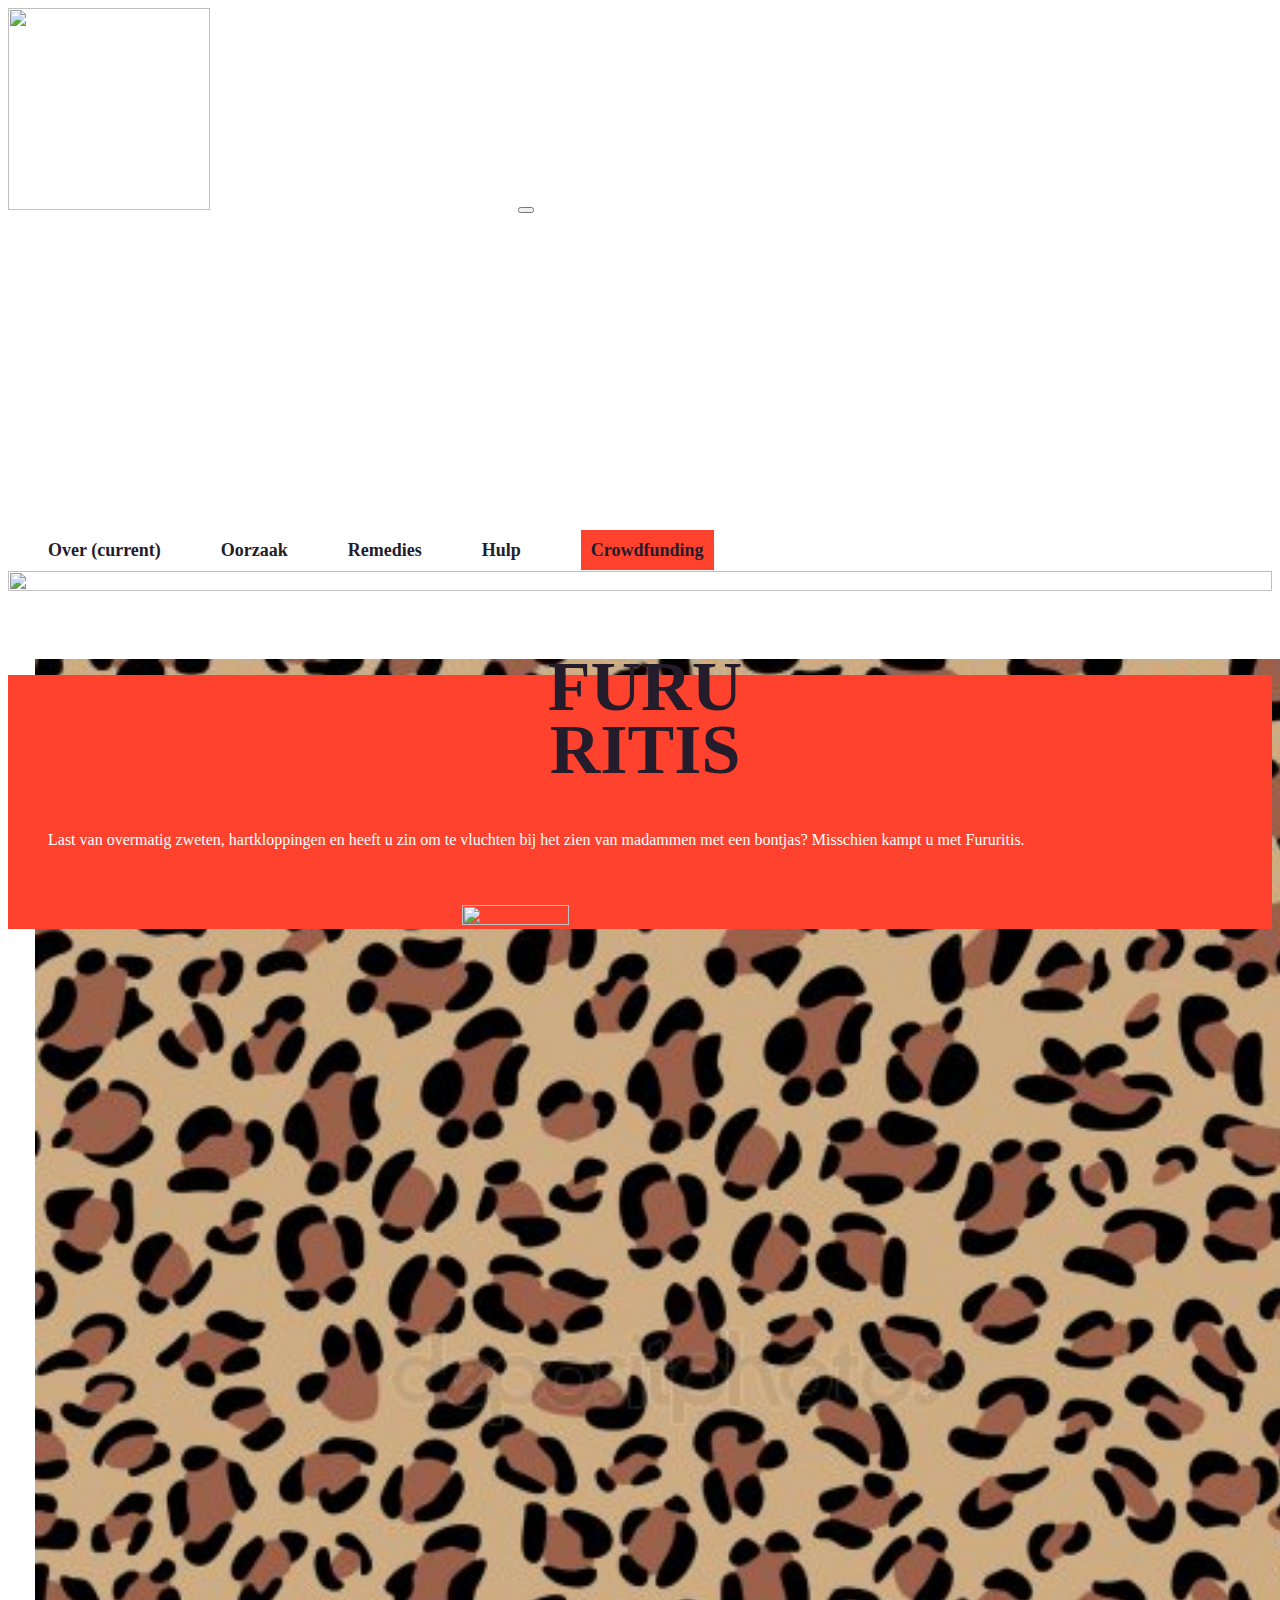
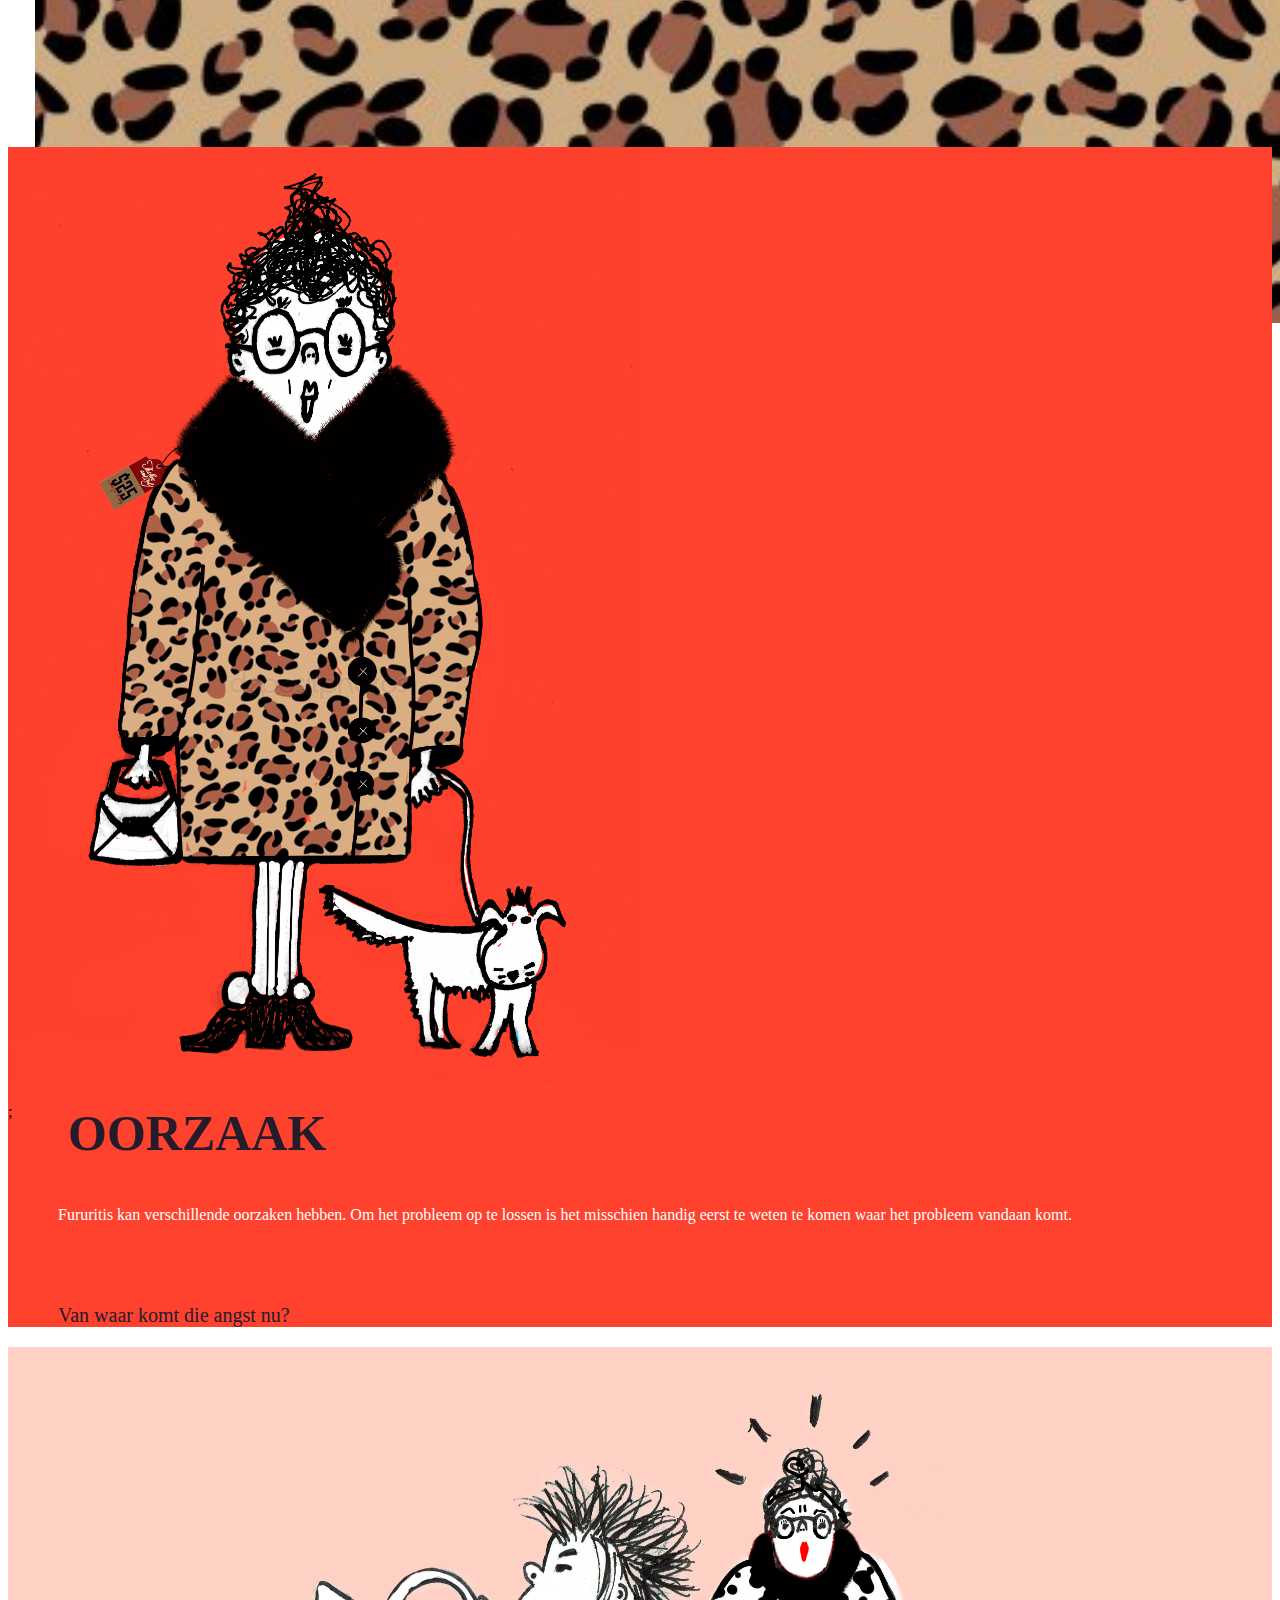
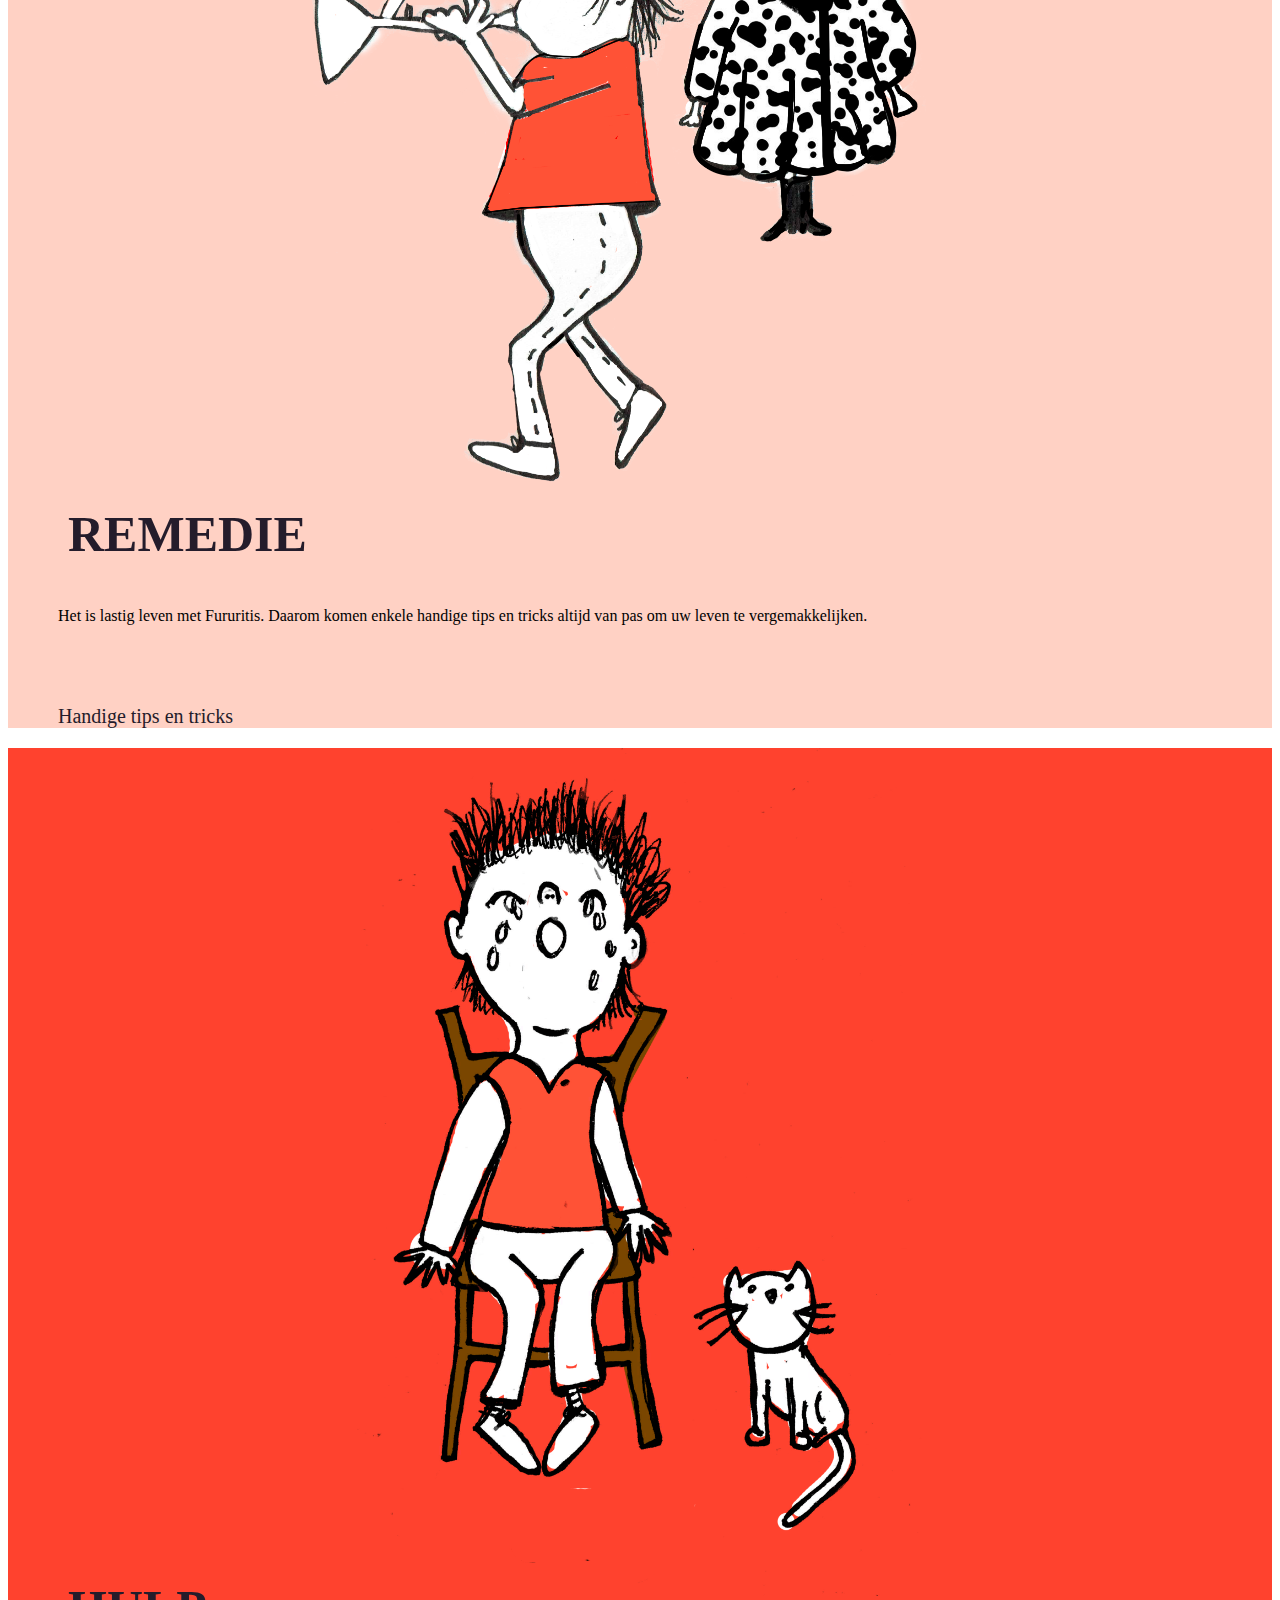
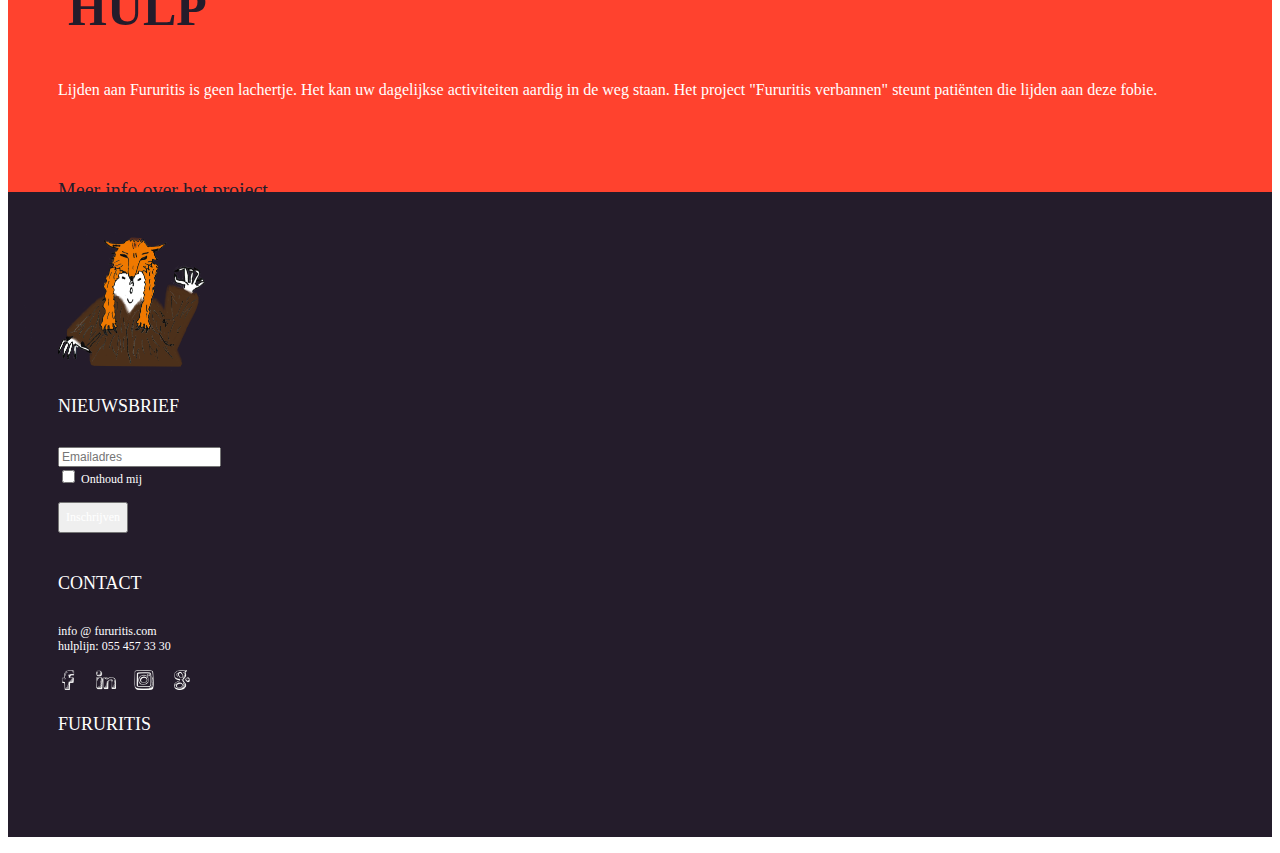
==== index.html @ cdc4b686 "1e upload" ====
<!doctype html>
<html>

<head>
    <meta charset="UTF-8">

    <title>Fururitis</title>
    <link rel="shortcut icon" type="image/png" href="Images/logo.png" width="100" height="100">
    <!-- bootstrap 4 css -->
    <link rel="stylesheet" href="https://stackpath.bootstrapcdn.com/bootstrap/4.1.3/css/bootstrap.min.css" integrity="sha384-MCw98/SFnGE8fJT3GXwEOngsV7Zt27NXFoaoApmYm81iuXoPkFOJwJ8ERdknLPMO" crossorigin="anonymous">
    
    <!-- custom css -->
    <link href="styles/custom.css" rel="stylesheet" type="text/css">
    <!-- fonts -->
</head>

<body>
<!--Navbar-->
<div class="container">
    <div class="row">
        <div class="col-12 col-md-12">
            <nav class="navbar navbar-expand-lg navbar-light">
                <a class="navbar-brand" href="index.html">
                    <img class="image_header"src="Images/logo.png" width="30" height="30" class="d-inline-block align-top" alt=""></a>
                <button class="navbar-toggler" type="button" data-toggle="collapse" data-target="#navbarSupportedContent" aria-controls="navbarSupportedContent" aria-expanded="false" aria-label="Toggle navigation">
                    <span class="navbar-toggler-icon"></span>
                </button>
                
                <div class="collapse navbar-collapse" id="navbarSupportedContent">
                    <ul class="navbar-nav ml-auto">
                    <li class="nav-item active">
                        <a class="nav-link" href="over.html">Over <span class="sr-only">(current)</span></a>
                    </li>
                    <li class="nav-item">
                        <a class="nav-link" href="oorzaak.html">Oorzaak</a>
                    </li>
                    <li class="nav-item">
                        <a class="nav-link" href="remedies.html">Remedies</a>
                    </li>
                    <li class="nav-item">
                    <a class="nav-link" href="hulp.html">Hulp</a>
                    </li>
                    <li class="nav-item2">
                    <a class="nav-link2" href="crowdfunding.html">Crowdfunding</a>
                    </li>
                    </ul>
                </div>
            </nav>
        </div>
    </div>
    </div>


  <!--header-->
<div class="container">
    <div class="row">
        <div class="col-12 col-md-6">
            <img class="img_header" src="Images/Bontjassen.png">
        </div>
        <div class="col-12 col-md-6">
            <div class="text_header">
                <h1>FURU<br>RITIS</h1>
                <p class="p1">Last van overmatig zweten, hartkloppingen en heeft u zin om te vluchten bij het zien van madammen met een bontjas?
                    Misschien kampt u met Fururitis.</p>
                <btn><a class="leesmeer_btn" href="over.html"><img src="Images/leesmeer_button.png"></a></btn>
            </div>
            <img class="bg_header"src="Images/bg.jpg">
        </div>
    </div>

     
    <!--tekstblokken-->
    <div class="row row1">
        <div class="col-12 col-md-6 order-md-2 schuif250">
            <img class="img_block1" src="Images/Vrouwtje.png">;
        </div>
         <div class="col-12 col-md-6 order-md-1">
            <div class="text_block">
                <h2>OORZAAK</h2>
                <p class="p1">Fururitis kan verschillende oorzaken hebben. Om het probleem op te lossen is het misschien handig eerst te weten te komen waar het probleem vandaan komt.</p>
                <a class="link1" href="oorzaak.html">Van waar komt die angst nu?</a>
            </div>      
        </div>
    </div>
    <div class="row row2">
         <div class="col-12 col-md-6 order-md-1">
             <img class="img_block2" src="Images/Trompet.png">
        </div>
        <div class="col-12 col-md-6 order-md-2">
            <div class="text_block">
                <h2>REMEDIE</h2>
                <p class="p2">Het is lastig leven met Fururitis. Daarom komen enkele handige tips en tricks altijd van pas om uw leven te vergemakkelijken.</p>
                <a class="link2" href="remedies.html">Handige tips en tricks</a>
            </div>            
        </div>
    </div>
    <div class="row row3">
        <div class="col-12 col-md-6 order-md-2">
            <img class="img_block3" src="Images/Huilen.png">
        </div>
        <div class="col-12 col-md-6 order-md-1">
            <div class="text_block">
                <h2>HULP</h2>
                <p class="p1">Lijden aan Fururitis is geen lachertje. Het kan uw dagelijkse activiteiten aardig in de weg staan. Het project "Fururitis verbannen" steunt patiënten die lijden aan deze fobie.</p>
                <a class="link1" href="hulp.html">Meer info over het project</a>
            </div>         
        </div>
    </div>
</div>

<!--footer-->
<div class="container container_footer">
    <div class="row row4">
        <div class="col-12 col-md-3 order-md-3">
            <div class="span1"><img src="Images/Scary.png" width="200" height="180"></div>
        </div>
        <div class="col-12 col-md-3 order-md-4">
            <div class="footer_newsletter">
                <h5>NIEUWSBRIEF</h5>
                <form class="form-inline">
                    <div class="input-group mb-2 mr-sm-2 mb-sm-0">
                        <input type="text" class="form-control" id="inlineFormInputGroup" placeholder="Emailadres">
                    </div>
                    <div class="form-check mb-2 mr-sm-2 mb-sm-0">
                        <label class="form-check-label">
                        <input class="form-check-input" type="checkbox"> Onthoud mij
                        </label>
                    </div>
                    <button type="submit" class="btn btn-primary">Inschrijven</button>
                </form> 
            </div>   
        </div>
        <div class="col-12 col-md-3 order-md-2">
            <div class="footer_contact">
                <h5>CONTACT</h5>
                <p>info @ fururitis.com<br>
                hulplijn: 055 457 33 30</p>

                <div class="socialmedia">
                <ul>
                    <li><a class="socialmedia_icons" href=""><img class="socialmedia_img" src="Images/fb.png"></a></li>
                    <li><a class="socialmedia_icons" href=""><img class="socialmedia_img" src="Images/linked-in.png"></a></li>
                    <li><a class="socialmedia_icons" href=""><img class="socialmedia_img" src="Images/instagram.png"></a></li>
                    <li><a class="socialmedia_icons" href=""><img class="socialmedia_img" src="Images/google+.png"></a></li>
                </ul>
                </div>
            </div>
        </div>
        <div class="col-12 col-md-3 order-md-1">
            <div class="footer_text">
                <h6>FURURITIS</h6>
                <ul>
                    <li><a class="footerlink" href="over.html">Over Fururitis</a></li>
                    <li><a class="footerlink" href="oorzaak.html">Oorzaak</a></li>
                    <li><a class="footerlink" href="remedies.html">Remedie</a></li>
                    <li><a class="footerlink" href="hulp.html">Hulp</a></li>
                </ul>
            </div>
        </div>
    </div>
</div>

<!-- Optional JavaScript -->
    <!-- jQuery first, then Popper.js, then Bootstrap JS -->
    <script src="https://code.jquery.com/jquery-3.3.1.slim.min.js" integrity="sha384-q8i/X+965DzO0rT7abK41JStQIAqVgRVzpbzo5smXKp4YfRvH+8abtTE1Pi6jizo" crossorigin="anonymous"></script>
    <script src="https://cdnjs.cloudflare.com/ajax/libs/popper.js/1.14.3/umd/popper.min.js" integrity="sha384-ZMP7rVo3mIykV+2+9J3UJ46jBk0WLaUAdn689aCwoqbBJiSnjAK/l8WvCWPIPm49" crossorigin="anonymous"></script>
    <script src="https://stackpath.bootstrapcdn.com/bootstrap/4.1.3/js/bootstrap.min.js" integrity="sha384-ChfqqxuZUCnJSK3+MXmPNIyE6ZbWh2IMqE241rYiqJxyMiZ6OW/JmZQ5stwEULTy" crossorigin="anonymous"></script>
  </body>
</html>
</body>
---- styles/custom.css ----
@font-face {
    font-family: 'JMH Typewriter';
    src: url('JMHTypewriter-Black.woff2') format('woff2'),
        url('JMHTypewriter-Black.woff') format('woff');
    font-weight: 900;
    font-style: normal;
}
@font-face {
    font-family: 'JMH Typewriter';
    src: url('JMHTypewriter-Regular.woff2') format('woff2'),
        url('JMHTypewriter-Regular.woff') format('woff');
    font-weight: normal;
    font-style: normal;
}

@font-face {
    font-family: 'Homemade Apple';
    src: url('HomemadeApple-Regular.woff2') format('woff2'),
        url('HomemadeApple-Regular.woff') format('woff');
    font-weight: normal;
    font-style: normal;
}


/*general*/
h1,h2,h3,h4{
    color:#241C2B;
    margin-left: 10px;
}

h1{
    font-family:"Jmh Typewriter";
    font-weight:900;
    font-size: 70px;
    line-height: 90%;
}

h2{
    font-family:"Jmh Typewriter";
    font-weight:900;
    font-size: 50px;
    line-height: 90%;
    margin-top: 20px;
    margin-bottom:40px;
}

h3{
    font-family:"Homemade Apple";
    font-size:17px;
    font-weight:900;
    margin-left:40px;
}

h5{
    font-family:"Jmh Typewriter";
    font-weight:500;
    font-size: 18px; 
    margin-top: 20px;
    color:white; 
    margin-left: 10px;
}

h6{
    font-family:"Jmh Typewriter";
    font-weight:500;
    font-size: 18px; 
    margin-top: 20px;
    color:white;
    margin-left: 10px;
}

.p1{
    font-family:"Jmh Typewriter";
    font-weight:normal;
    font-size: 16px;
    margin-right: 10px;
}

.p2{
    font-family:"Jmh Typewriter";
    font-weight:normal;
    font-size: 16px;
    margin-right: 10px;
}

.p3{
    font-family:"Jmh Typewriter";
    font-weight:normal;
    font-size: 16px;
    margin-right: 10px;
    color:#241C2B;
}

.p4{
    font-family:"Jmh Typewriter";
    font-weight:normal;
    font-size: 14px;
    margin-right: 10px;
    color:white;
}

.p5{
    font-family:"Jmh Typewriter";
    font-weight:normal;
    font-size: 14px;
    margin-right: 10px;
    color:#241C2B;
}

.quote{
    font-family:"Homemade Apple";
    font-size: 15px;
    color:white;
    margin-left:40px;
    padding-bottom:20px;
    margin-right:20px;
}

.quote2{
    font-family:"JMH Typewriter";
    font-size: 14px;
    color:#241C2B;
    font-weight: 700;
    padding-bottom:20px;
    margin-right:20px;
}

p6{
    font-family:"Homemade Apple";
    font-size:11px;
    margin-right: 20px;
    z-index:5;
    color:white;
}
.p1{
    color:white;
    margin-top: 50px;
}

.p2{
    margin-top:50px;
}

/* Nav*/
.nav-link{
    padding-right: 2em !important;
  }

.nav-link{
    font-family:"Jmh Typewriter";
    font-size:18px;
    font-weight:600;
    color:#241C2B;
    text-decoration:none;
    margin-right: 20px;
}

.nav-link2{
    font-family:"Jmh Typewriter";
    font-size:18px;
    font-weight:600;
    background: #FF422E;
    padding:10px;
    margin-top: 0px;
    text-decoration:none;
    color:#241C2B;
}  

.nav-item2{
    margin-top: 10px; 
}

.navbar-brand img{
    width:40%;
    height:40%;
}

/*Header*/
.schuif250{
margin-top:-200px;
}

.img_header{
    height:100%;
    width:100%;
    margin-bottom:10px;
    margin-top: -10px;
}

.img_header_hulp{
    margin-bottom:10px;
    margin-top: -10px;
    height: 90%;
    width:90%;
    position:relative;
}
.text_header{
    background-color:#FF422E;
    padding: 40px;
    margin-top: 70px;
}

.text_header > h1{
    margin-top: -60px;
    margin-bottom:10px;
    text-align:center;
}

.text_header > p1{
text-align:center;
margin-top: 15px;
margin-bottom:10px;
}

.text_header > p2{
    text-align:center;
    margin-top: 15px;
    margin-bottom: 15px;
    color:#241C2B;
    }

.text_block{
    margin-left:50px;
}

.bg_header{
 position:relative;
 width:100%;
 height:42%;   
 z-index:-1;
 margin-top:-270px;
 margin-left: 27px;  
}

.bg_header2{
    position:relative;  
   margin-top:-200px;
   margin-left:-30px;
   }

.bg_header3{
    position:relative;  
   margin-top:-370px;
   margin-left:30px;
   z-index:-1;
   width:97%;
   height:70%;
   }

   .bg_kenmerken{
    position:relative;  
   margin-top:-400px;
   margin-left:20px;
   padding-top:200px;
   width:80%;
   height:80%;
   z-index:1;
   }

.leesmeer_btn img{
    width: 30%;
    height:30%;
    position:relative;
    top:20px;
    display:block;
    margin: 0 auto;
   margin-bottom: -20px;
   padding-top:20px;
}

.leesmeer_btn:hover{
    image:url("Images/leesmeer_button2.png");
}

/*rows*/
.row1{
    background-color:#FF422E;
    margin-top: 20px;
    z-index:0;
}

.row2{
    background-color:#FFD1C4;
    margin-top: 20px;
}

.row_close{
    background-color:#FFD1C4;
    margin-top: 20px;
}

.row3{
    background-color:#FF422E;
    margin-top: 20px;
}

.row4{
    background-color:#241C2B;
    margin-top: 20px;
}

.row5{
   
    margin-top: 20px;
}

.img_block1{
    width:50%;
    margin-bottom: 20px;
    display:block;
    position:relative;
    
}
.img_block1 img{
   position:absolute;    
}

.img_block_aangepast{
    width:100%;
    display:block;
    margin-top: -100px;
    position:relative;
    margin-bottom:20px;
}

.img_block2{
    width:65%;
    display:block;
    margin:0 auto;
    position:relative;
    margin-bottom:10px;
}

.img_block2 img{
    position:absolute;

}

.img_block3{
    width:45%;
    display:block;
    margin:0 auto;
    position:relative;
}

.img_block4{
    position:relative; 
    display:block;
    margin:0 auto;
}


.img_block3 img{
    position:absolute; 
}

.text_block >h2 {
    margin-top: -10px; 
    margin-bottom:20px;
}

.text_block >h3 {
    margin-top: -10px; 
}

.text_block >h4 {
    margin-top: -10px; 
}

.text_block_lang{
    margin-left:50px;
    padding-bottom:80px;
}

.text_block_getuigenis{
    z-index:1;
    margin-top:10px;
    padding-bottom:20px;
    margin-left:50px;
}

.text_block_getuigenis> h3{
    margin-left:42px;
    margin-bottom:15px;
}

.text_block_lang >p8{
margin-top: 200px;
margin-left:10px;
}

.text_block_lang >h2 {
    margin-top: -10px; 
    margin-bottom:20px;
}

text_block_lang > p1{
    padding-bottom:80px;
}
.color-block{
    background-color:#FF422E;
    height:100%;
}

.link1{
font-family:"Homemade Apple";
font-weight:normal;
font-size: 20px;
color:#E4C8FC;
margin-top: 80px;
display:block;
margin-bottom: 15px;
}

.link2{
    font-family:"Homemade Apple";
    font-weight:normal;
    font-size: 20px;
    color:#241C2B;
    margin-top: 80px;
    display:block;
    margin-bottom: 15px;
    }

ul li > a{
    text-decoration:none;
}

a:link{
    text-decoration:none;
    color:#241C2B;
}

a:hover{
    color:white;
}

.col-cards{
margin-bottom:20px;
}
.card{
background-color:#FFD1C4;
border: 0px;
display: inline-block;
margin-top: 20px;
margin-right: 5px;
margin-left: 30px;
}

.card >img{
    position:relative;
    width: 20%;
    height: 20%;
    margin-top: 5px;
}
.icons{
    padding-bottom:20px;
}
.card > p{
font-family: "Homemade Apple";
font-size:16px;
font-weight: 800;
color:#FF422E;
}

.icon_card{
    position:inline-block;
}

.icon_card > img{
    position:block;
    margin-top:-10px;
}
.arrow{
    position:relative;
    float:right;
    margin-left: -700px;
}

/*oorzaak*/
.title_centered{
   text-align:center;
   font-family:"JMH Typewriter";
   font-weight:900;
   font-size:50px;
}

.card_text{
    background-color:#FF422E;
}

.card_txt_container{
    padding-top: 10px;
    margin-top:20px;
}

.card_txt_container >h2{
    padding-top: 10px;
    margin-top:-80px;
    text-align:center;
    font-size:40px;
}
.text_cards{
margin-left: 15px;
margin-right: 15px;
padding-bottom: 30px;
font-family:"JMH Typewriter";
color: white;
}

/*Remedies*/
.card_txt_container2{
    padding-top: 10px;
    margin-top:20px;
    padding-bottom: 10px;
}

.card_txt_container2 >h2{
    padding-top: 10px;
    margin-top:-30px;
    text-align:center;
    font-size:40px;
}

.music_card{
    margin-left: 50px;
    margin-right: 50px;
    margin-bottom:-20px;
    padding-bottom: 70px;
}

.music_card > h3{
    color:#241C2B;
    font-family:"Homemade Apple";
    font-size: 18px;
    font-weight:600;
   margin-left: 100px;
   margin-bottom: 15px;
}

.nr_card{
margin-left:40px;
}

.music_img{
    margin-top:-100px;
    margin-left: 100px;
}

.music-link{
    margin-left: 20px;
    font-family:"Homemade Apple";
    font-size: 14px;
    text-decoration:none;
    color:#241C2B;
}

.music-link:hover{
    color:white;
}

/*Hulp*/
.text_cards{
margin-left: 30px;
text-align:center;
}
.member_text{
    z-index:2;
    background-image:url(Images/kader_bg.png);
}

.card_member{
    z-index:1;
}

.form-check-label{
margin-top:15px;
}

.member_text >h2{
    padding-top: 10px;
    margin-top:-20px;
    text-align:center;
    font-size:60px;
    margin-left:20px;
    font-family:"Homemade Apple";
    z-index:2;
}
.card_txt_container_member{
    padding-top: 10px;
    margin-top:-10px;
    background-color:#FF422E;
    z-index:0;
}

.frame-member {
    width:100%;
    height:100%;
    margin-left: -20px;
    margin-top: 150px;
    z-index:-2;
    padding:0px;
}

.arrowright{
    float:right;
   margin-right:-20px;
   margin-top:-30px;
}

@keyframes pulse {
    from {
      -webkit-transform: scale3d(1, 1, 1);
      transform: scale3d(1, 1, 1);
    }
  
    50% {
      -webkit-transform: scale3d(1.05, 1.05, 1.05);
      transform: scale3d(1.05, 1.05, 1.05);
    }
  
    to {
      -webkit-transform: scale3d(1, 1, 1);
      transform: scale3d(1, 1, 1);
    }
  }
  
  .pulse {
    -webkit-animation-name: pulse;
    animation-name: pulse;
  }


form{
    z-index:2;
    position:relative;
    margin-left: 20px;
    margin-right:30px;
    padding-bottom:20px;
}

.btn-primary{
    display:inline-block;
    margin-top:-2px;
    font-family:"JMH Typewriter";
    color:white;
    margin-left:10px;
}

label{
    font-family:"JMH Typewriter";
    color:white;
    margin-left:10px;
}

.number{
    width:10%;
    display:inline-block;
    margin-top:-32px;
    display:inline-block;
    margin-left: 20px;
    margin-bottom:20px;
}

/*crowdfunding*/
.funding >h2{
    font-size:30px;
    margin-left: 0px;
}

.funding1{
background-color:#FFD1C4;
padding: 20px;
}

.funding2{
    background-color:#FF422E;  
    margin-top:15px;
    padding: 20px;
}

.funding3{
    background-color:#FFD1C4;  
}

.funding4{
    background-color:#FF422E;  
}

.funding_text >h2{
    font-size:50px;
   
}

.funding_text >p{
    font-size:16px;
    padding: 5px;
    margin-top:-10px;
    font-family:"JMH Typewriter";
    font-weight:700;
}

.funding_question{
    font-family:"JMH Typewriter";
    font-size:28px;
    font-weight:700;
    color:white;
    background-color:#FF422E; 
}

.funding_question2{
    font-family:"JMH Typewriter";
    font-size:28px;
    font-weight:700;
    color:white;
    background-color:#FF422E; 
    margin-top:20px;
}

.img_funding{
    margin-top: -20px;
    margin-bottom:10px;
    margin:auto;
}

.progress{
    margin: 8px;
}

.progress-bar{
    background-color:#241C2B;
}

.funding1>h3{
   margin-left: 5px;
   margin-bottom:15px;
   font-size:20px;
}

.funding2>h3{
    margin-left: 5px;
    margin-bottom:15px;
    font-size:20px;
    color:white;
 }

.underscript{
    font-family:"JMH Typewriter";
    font-size:12px;
    font-weight:600;
    color:#241C2B
}

.funding-button{
    float:right;
    padding: 10px;
    background-color:#241C2B;
    color:white;
    font-family:"JMH Typewriter";
    font-size:14px;
    border-radius:5%;
    margin-right:5px;
    display:inline-block;
}

.funding-button-link{
text-decoration:none;
color:white;
}

.funding-button-link:hover{
    color: #FF422E;
}










/*Footer*/
container_footer{
    position: absolute;
    right: 0;
    bottom: 0;
    left: 0;  
}

.span1{
    margin:0 auto;
    margin-top: -30px;
}

.footer_newsletter{
    margin-left: 20px; 
}

.footer_newsletter >h5{
    margin-left: 30px; 
}
.footer_contact{
    margin-left: 40px; 
}

.footer_contact >p{
color:white;
font-family:"Helvetica, sans-serif";
font-size:12px;
margin-left: 10px;
}

.footer_text{
    margin-left: 40px;
    text-decoration:none;
    color:white;
}

.footer_text > ul li{
    text-decoration:none;
    list-style-type: none;
    color:white;
    font-family:"Helvetica, sans-serif";
    font-size: 12px;
    display:block;
    margin-left:-30px;
}
.footerlink{
    color:white;
}

.footerlink:hover{
    color:#FF422E;
}
ul li{
    display:inline-block;
}
.socialmedia_img {
width:60%;
height:40%;
list-style-type: none;
position:relative;
margin-left: -30px;

}

.socialmedia_img img{
    list-style-type: none;
    width:30%;
    height:20%;
}

/*form*/
.form-control{
font-size:12px;
margin-left:10px;
}

.form-check-label{
margin-top: 10px;
font-size:12px;
color:white;
margin-left:10px;
}

.btn-primary{
    margin-top: 15px;
    padding: 6px;
    font-size: 12px;
    margin-left:10px;
}



/* MEDIA QUERIES
*********************************************/


/* Extra small devices (portrait phones, less than 576px)
/ No media query since this is the default in Bootstrap*/


/* Small devices (landscape phones, 576px and up)*/

@media (min-width: 576px) {}


/* Medium devices (tablets, 768px and up)*/

@media (min-width: 768px) {}


/* Large devices (desktops, 992px and up)*/

@media (min-width: 992px) {}


/* Extra large devices (large desktops, 1200px and up)*/

@media (min-width: 1200px) {}
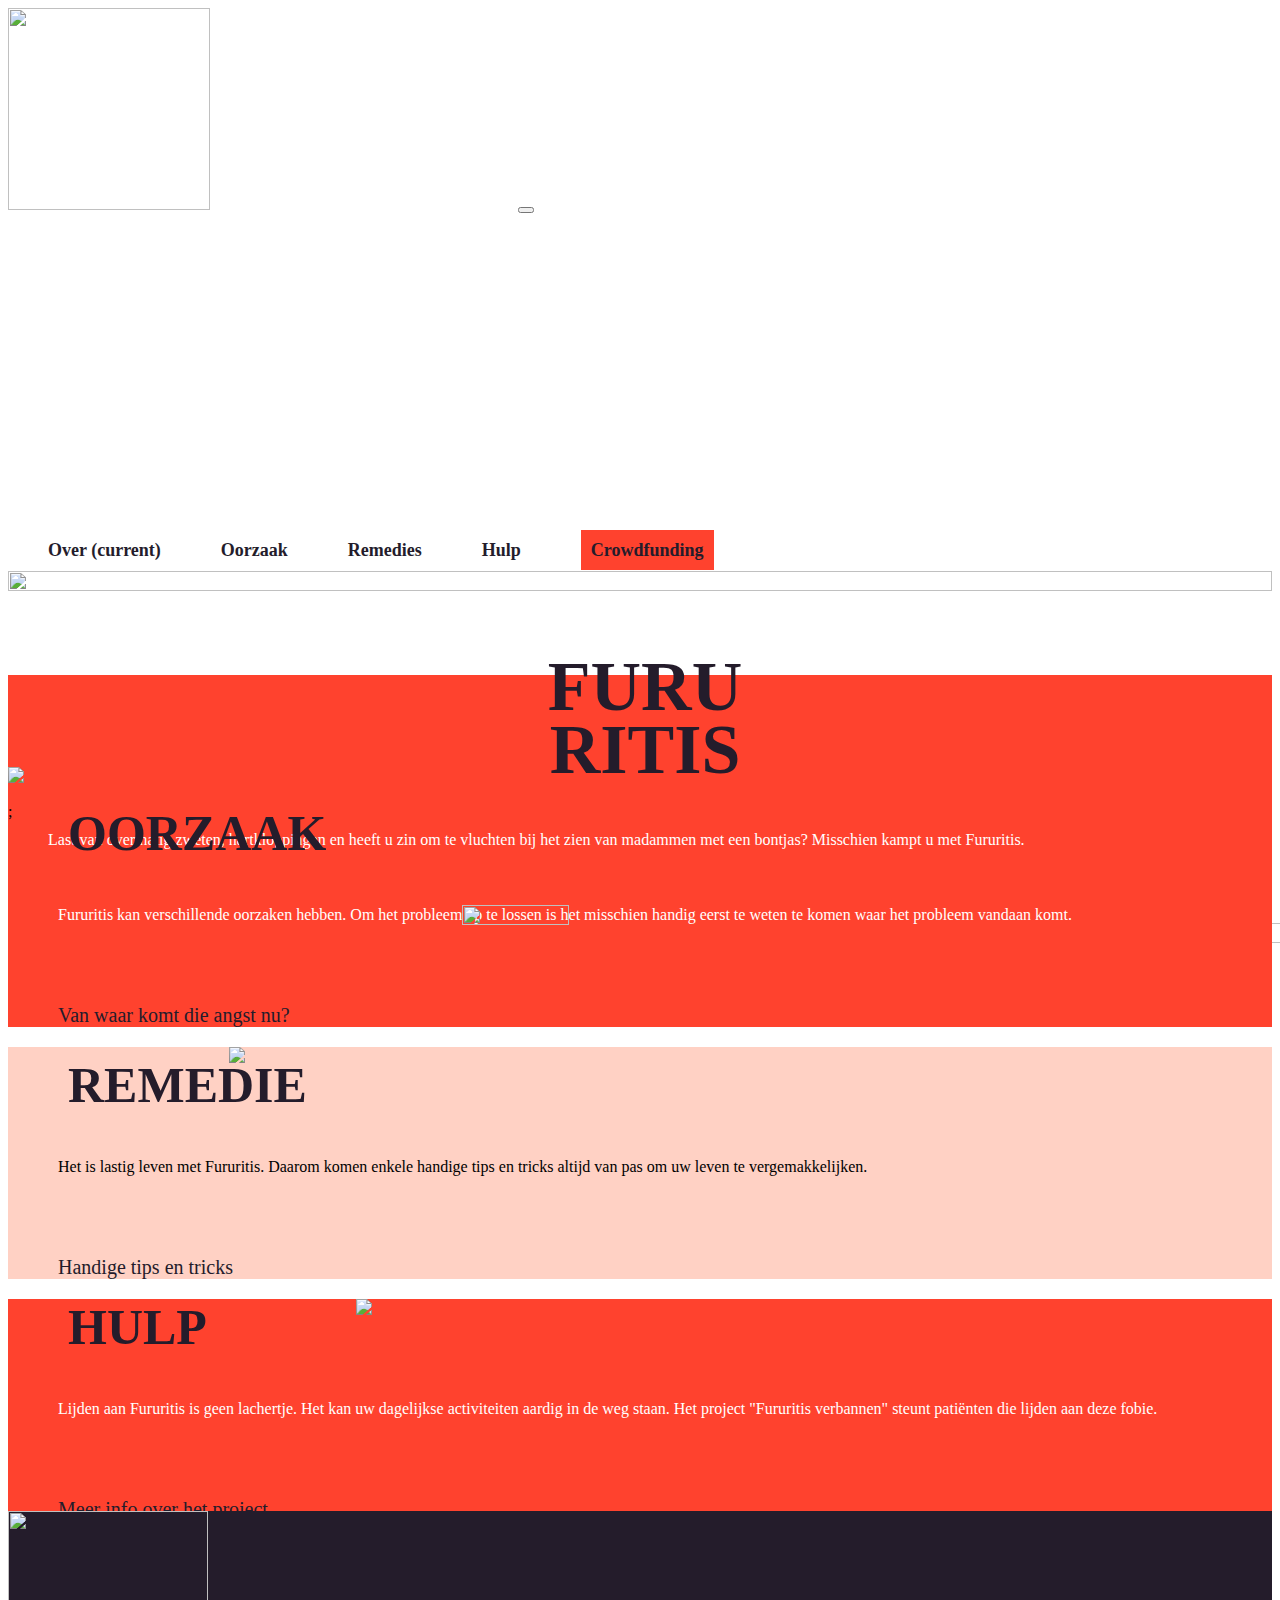
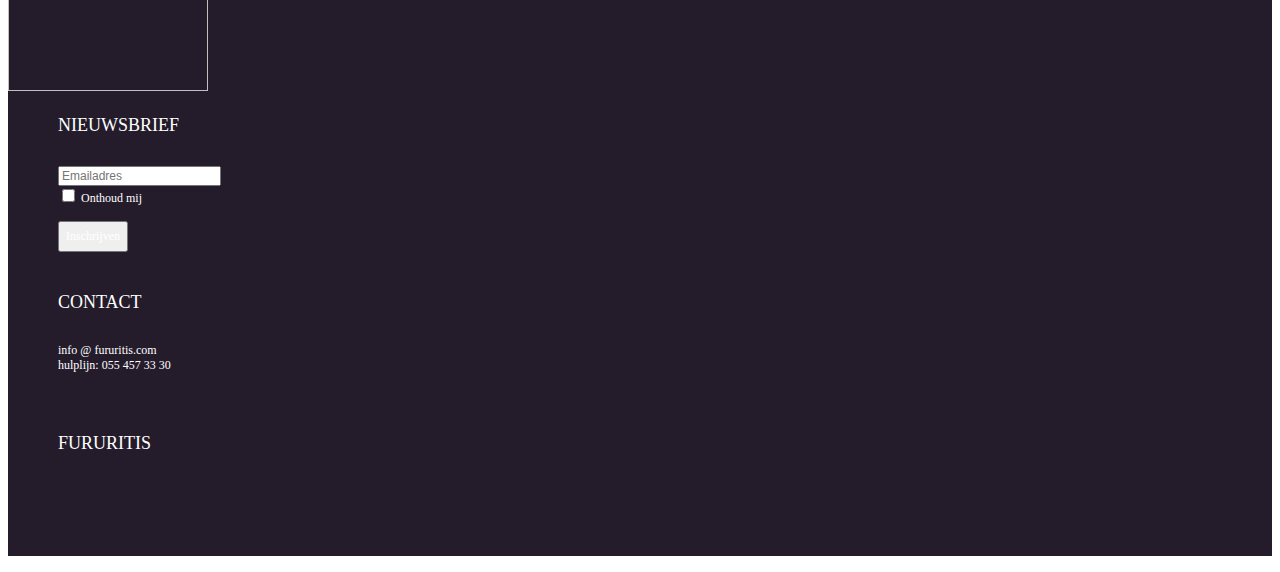
==== commit 686477ed: "2e upload" ====
--- a/index.html
+++ b/index.html
@@ -5,7 +5,7 @@
     <meta charset="UTF-8">
 
     <title>Fururitis</title>
-    <link rel="shortcut icon" type="image/png" href="Images/logo.png" width="100" height="100">
+    <link rel="shortcut icon" type="image/png" href="images/logo.png" width="100" height="100">
     <!-- bootstrap 4 css -->
     <link rel="stylesheet" href="https://stackpath.bootstrapcdn.com/bootstrap/4.1.3/css/bootstrap.min.css" integrity="sha384-MCw98/SFnGE8fJT3GXwEOngsV7Zt27NXFoaoApmYm81iuXoPkFOJwJ8ERdknLPMO" crossorigin="anonymous">
     
@@ -21,7 +21,7 @@
         <div class="col-12 col-md-12">
             <nav class="navbar navbar-expand-lg navbar-light">
                 <a class="navbar-brand" href="index.html">
-                    <img class="image_header"src="Images/logo.png" width="30" height="30" class="d-inline-block align-top" alt=""></a>
+                    <img class="image_header"src="images/logo.png" width="30" height="30" class="d-inline-block align-top" alt=""></a>
                 <button class="navbar-toggler" type="button" data-toggle="collapse" data-target="#navbarSupportedContent" aria-controls="navbarSupportedContent" aria-expanded="false" aria-label="Toggle navigation">
                     <span class="navbar-toggler-icon"></span>
                 </button>
@@ -55,16 +55,16 @@
 <div class="container">
     <div class="row">
         <div class="col-12 col-md-6">
-            <img class="img_header" src="Images/Bontjassen.png">
+            <img class="img_header" src="images/bontjassen.png">
         </div>
         <div class="col-12 col-md-6">
             <div class="text_header">
                 <h1>FURU<br>RITIS</h1>
                 <p class="p1">Last van overmatig zweten, hartkloppingen en heeft u zin om te vluchten bij het zien van madammen met een bontjas?
                     Misschien kampt u met Fururitis.</p>
-                <btn><a class="leesmeer_btn" href="over.html"><img src="Images/leesmeer_button.png"></a></btn>
+                <btn><a class="leesmeer_btn" href="over.html"><img src="images/leesmeer_button.png"></a></btn>
             </div>
-            <img class="bg_header"src="Images/bg.jpg">
+            <img class="bg_header"src="images/bg.jpg">
         </div>
     </div>
 
@@ -72,7 +72,7 @@
     <!--tekstblokken-->
     <div class="row row1">
         <div class="col-12 col-md-6 order-md-2 schuif250">
-            <img class="img_block1" src="Images/Vrouwtje.png">;
+            <img class="img_block1" src="images/vrouwtje.png">;
         </div>
          <div class="col-12 col-md-6 order-md-1">
             <div class="text_block">
@@ -84,7 +84,7 @@
     </div>
     <div class="row row2">
          <div class="col-12 col-md-6 order-md-1">
-             <img class="img_block2" src="Images/Trompet.png">
+             <img class="img_block2" src="images/trompet.png">
         </div>
         <div class="col-12 col-md-6 order-md-2">
             <div class="text_block">
@@ -96,7 +96,7 @@
     </div>
     <div class="row row3">
         <div class="col-12 col-md-6 order-md-2">
-            <img class="img_block3" src="Images/Huilen.png">
+            <img class="img_block3" src="images/huilen.png">
         </div>
         <div class="col-12 col-md-6 order-md-1">
             <div class="text_block">
@@ -112,7 +112,7 @@
 <div class="container container_footer">
     <div class="row row4">
         <div class="col-12 col-md-3 order-md-3">
-            <div class="span1"><img src="Images/Scary.png" width="200" height="180"></div>
+            <div class="span1"><img src="images/scary.png" width="200" height="180"></div>
         </div>
         <div class="col-12 col-md-3 order-md-4">
             <div class="footer_newsletter">
@@ -138,10 +138,10 @@
 
                 <div class="socialmedia">
                 <ul>
-                    <li><a class="socialmedia_icons" href=""><img class="socialmedia_img" src="Images/fb.png"></a></li>
-                    <li><a class="socialmedia_icons" href=""><img class="socialmedia_img" src="Images/linked-in.png"></a></li>
-                    <li><a class="socialmedia_icons" href=""><img class="socialmedia_img" src="Images/instagram.png"></a></li>
-                    <li><a class="socialmedia_icons" href=""><img class="socialmedia_img" src="Images/google+.png"></a></li>
+                    <li><a class="socialmedia_icons" href=""><img class="socialmedia_img" src="images/fb.png"></a></li>
+                    <li><a class="socialmedia_icons" href=""><img class="socialmedia_img" src="images/linked-in.png"></a></li>
+                    <li><a class="socialmedia_icons" href=""><img class="socialmedia_img" src="images/instagram.png"></a></li>
+                    <li><a class="socialmedia_icons" href=""><img class="socialmedia_img" src="images/google+.png"></a></li>
                 </ul>
                 </div>
             </div>
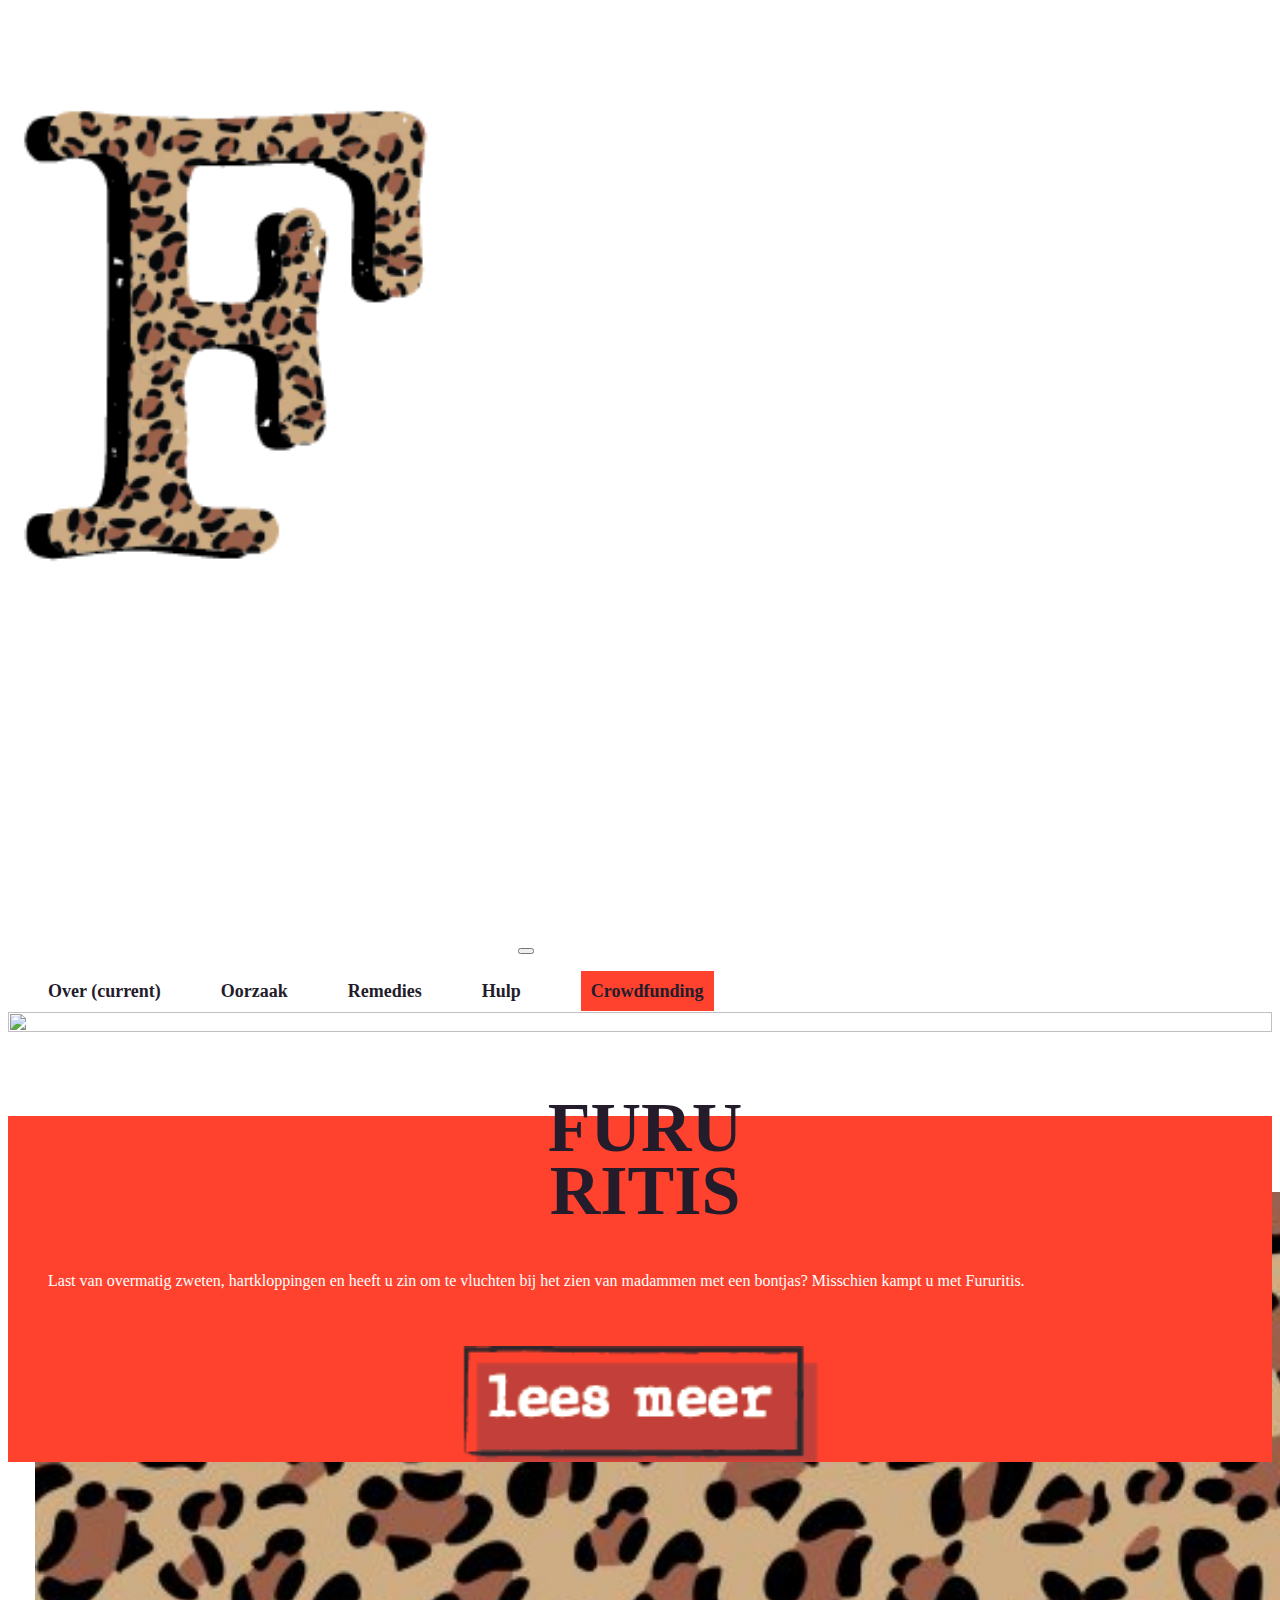
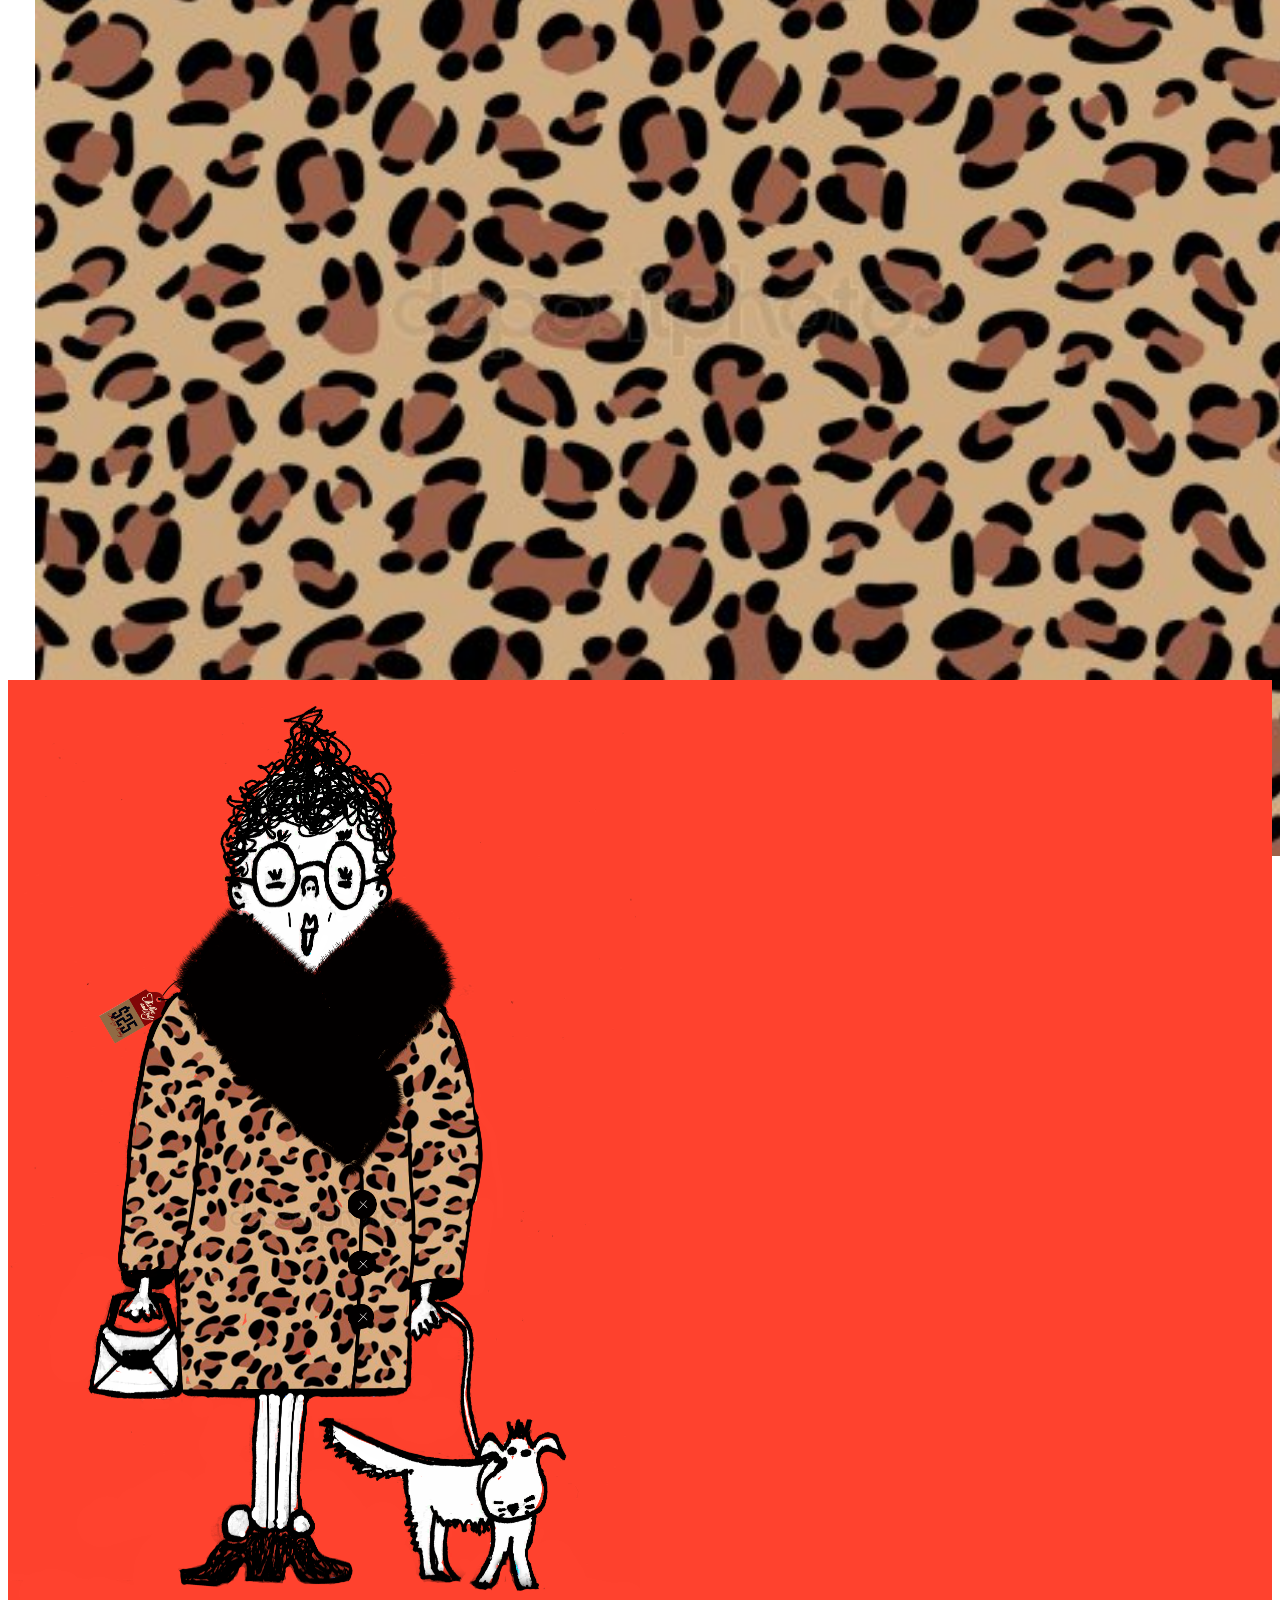
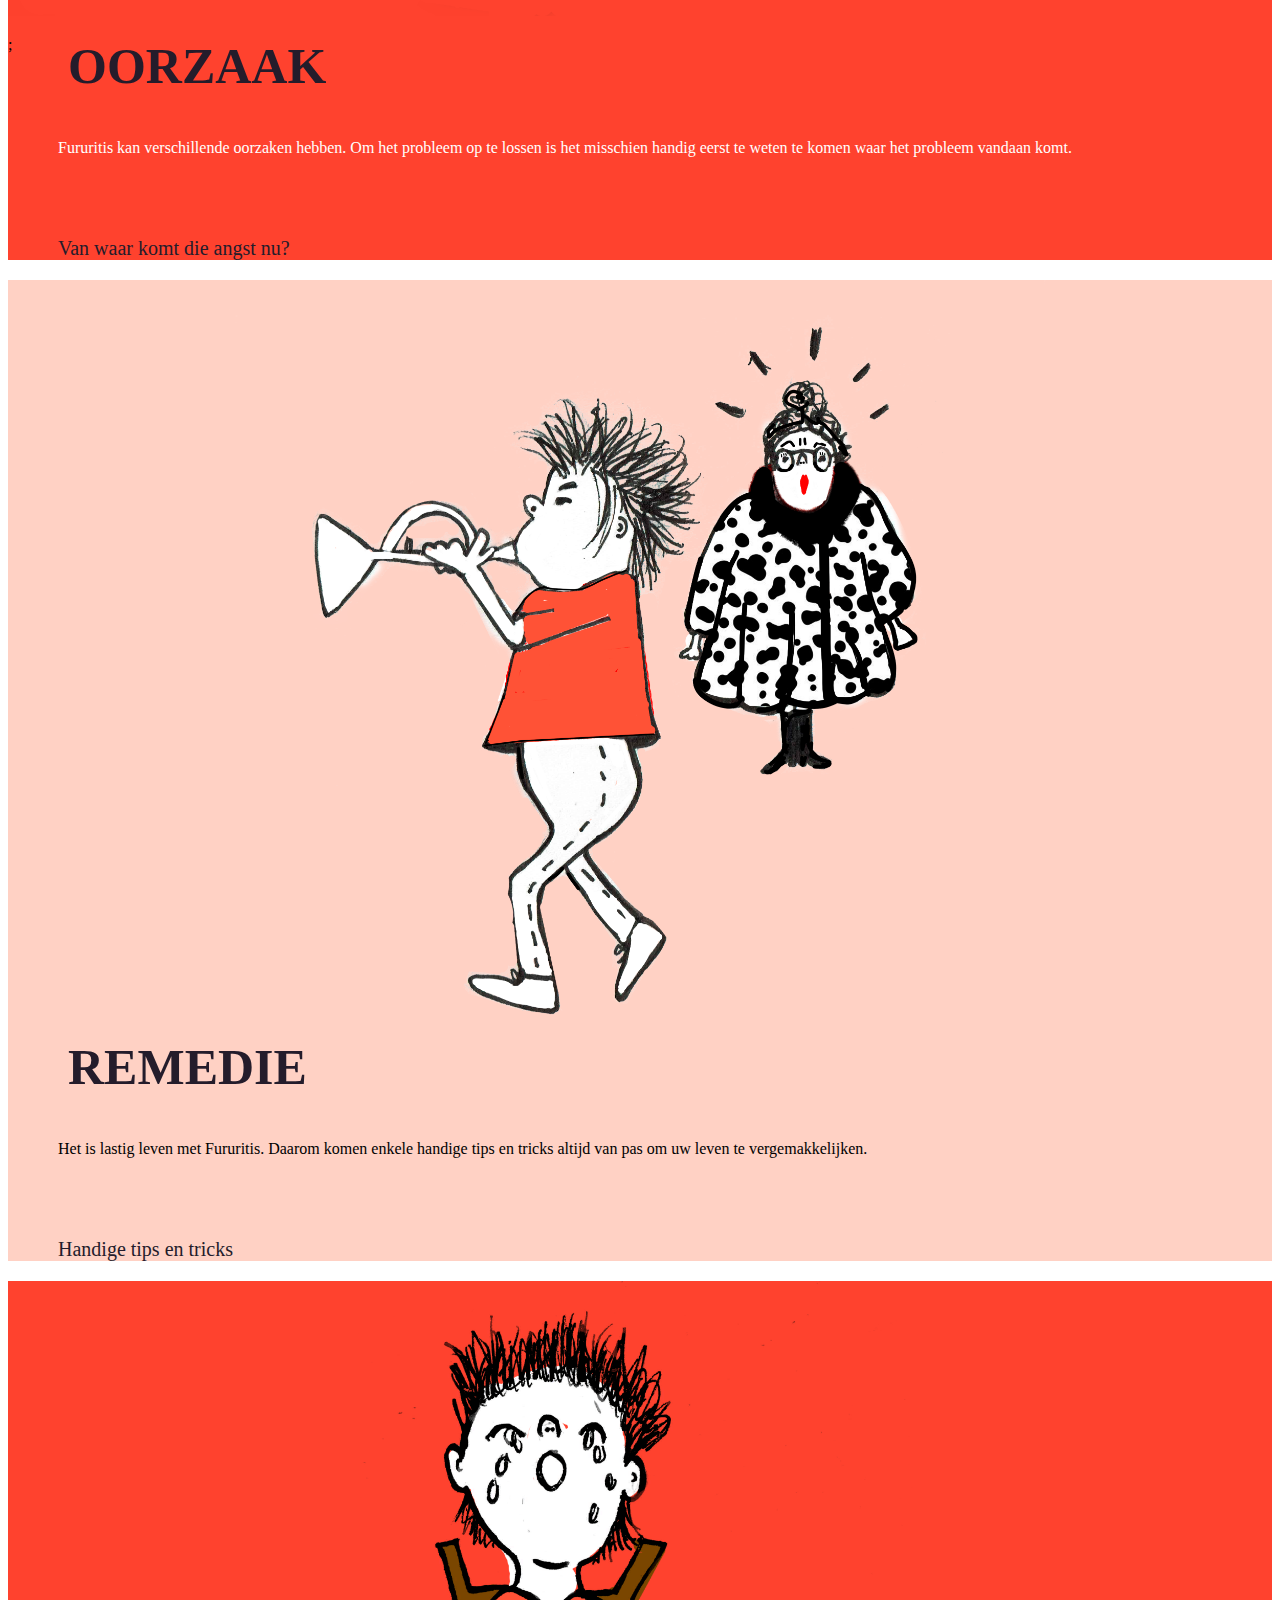
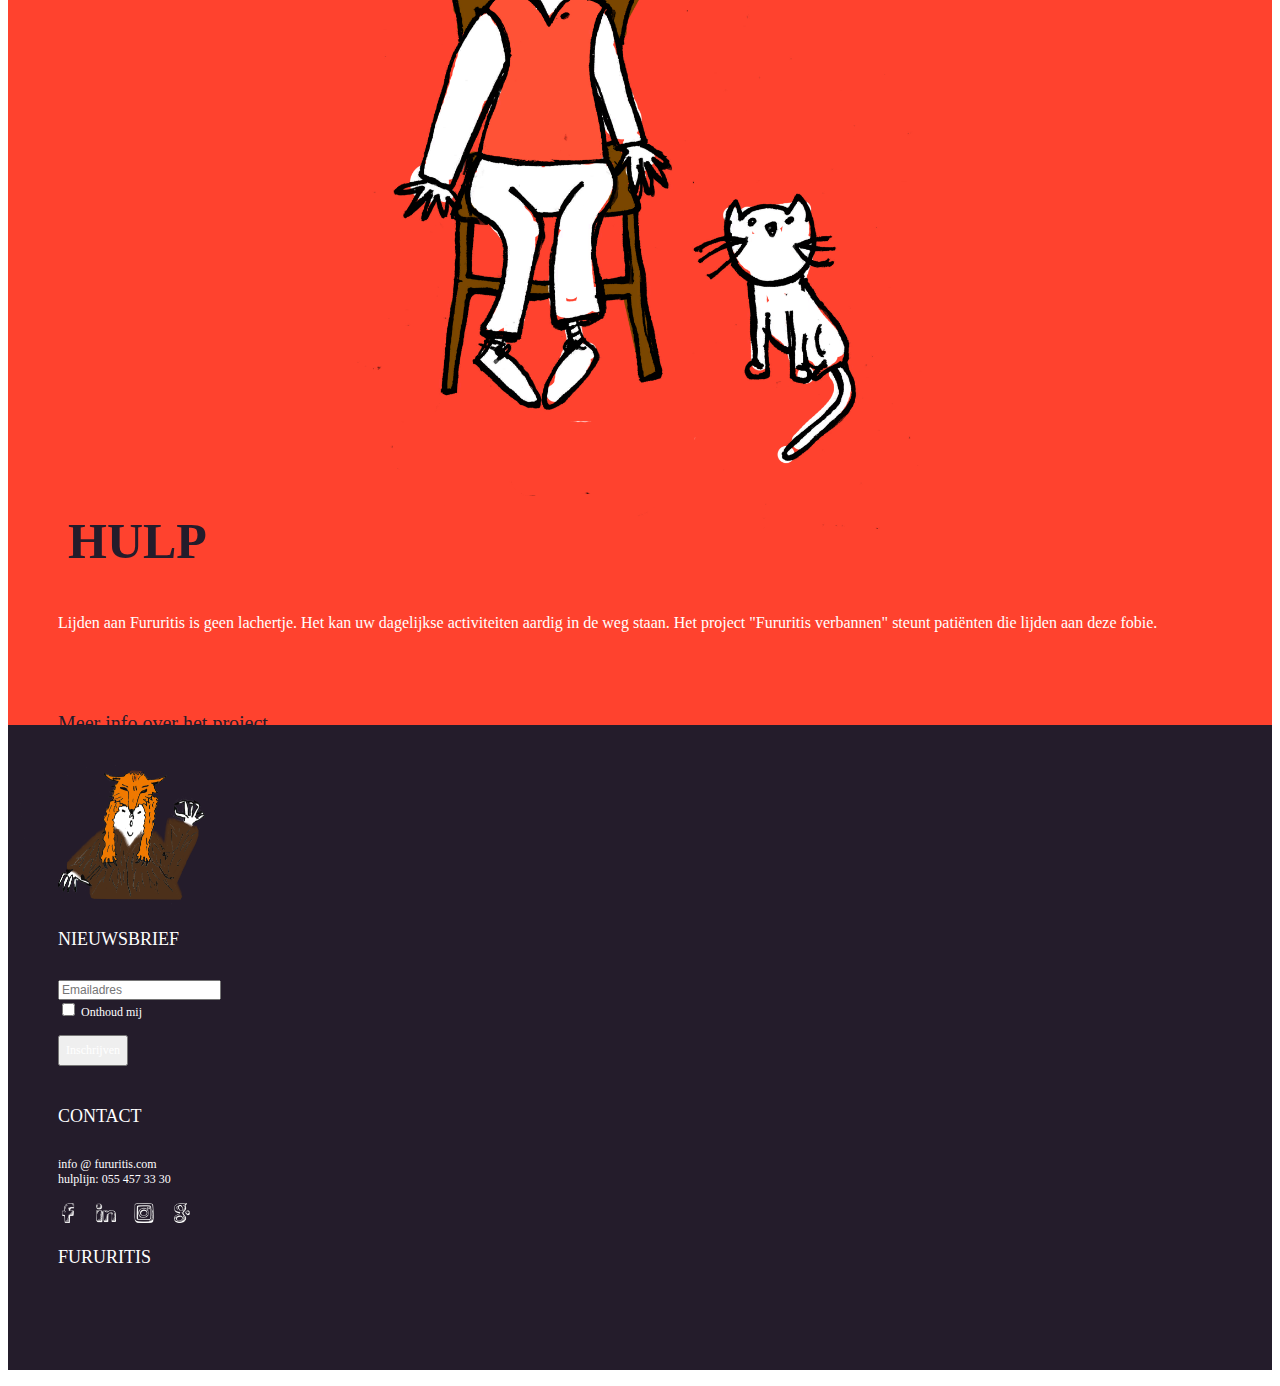
==== commit 4322cb95: "test" ====
--- a/index.html
+++ b/index.html
@@ -21,7 +21,7 @@
         <div class="col-12 col-md-12">
             <nav class="navbar navbar-expand-lg navbar-light">
                 <a class="navbar-brand" href="index.html">
-                    <img class="image_header"src="images/logo.png" width="30" height="30" class="d-inline-block align-top" alt=""></a>
+                    <img class="image_header"src="styles/images/logo.png" width="30" height="30" class="d-inline-block align-top" alt=""></a>
                 <button class="navbar-toggler" type="button" data-toggle="collapse" data-target="#navbarSupportedContent" aria-controls="navbarSupportedContent" aria-expanded="false" aria-label="Toggle navigation">
                     <span class="navbar-toggler-icon"></span>
                 </button>
@@ -55,16 +55,16 @@
 <div class="container">
     <div class="row">
         <div class="col-12 col-md-6">
-            <img class="img_header" src="images/bontjassen.png">
+            <img class="img_header" src="styles/images/bontjassen.png">
         </div>
         <div class="col-12 col-md-6">
             <div class="text_header">
                 <h1>FURU<br>RITIS</h1>
                 <p class="p1">Last van overmatig zweten, hartkloppingen en heeft u zin om te vluchten bij het zien van madammen met een bontjas?
                     Misschien kampt u met Fururitis.</p>
-                <btn><a class="leesmeer_btn" href="over.html"><img src="images/leesmeer_button.png"></a></btn>
+                <btn><a class="leesmeer_btn" href="over.html"><img src="styles/images/leesmeer_button.png"></a></btn>
             </div>
-            <img class="bg_header"src="images/bg.jpg">
+            <img class="bg_header"src="styles/images/bg.jpg">
         </div>
     </div>
 
@@ -72,7 +72,7 @@
     <!--tekstblokken-->
     <div class="row row1">
         <div class="col-12 col-md-6 order-md-2 schuif250">
-            <img class="img_block1" src="images/vrouwtje.png">;
+            <img class="img_block1" src="styles/images/vrouwtje.png">;
         </div>
          <div class="col-12 col-md-6 order-md-1">
             <div class="text_block">
@@ -84,7 +84,7 @@
     </div>
     <div class="row row2">
          <div class="col-12 col-md-6 order-md-1">
-             <img class="img_block2" src="images/trompet.png">
+             <img class="img_block2" src="styles/images/trompet.png">
         </div>
         <div class="col-12 col-md-6 order-md-2">
             <div class="text_block">
@@ -96,7 +96,7 @@
     </div>
     <div class="row row3">
         <div class="col-12 col-md-6 order-md-2">
-            <img class="img_block3" src="images/huilen.png">
+            <img class="img_block3" src="styles/images/huilen.png">
         </div>
         <div class="col-12 col-md-6 order-md-1">
             <div class="text_block">
@@ -112,7 +112,7 @@
 <div class="container container_footer">
     <div class="row row4">
         <div class="col-12 col-md-3 order-md-3">
-            <div class="span1"><img src="images/scary.png" width="200" height="180"></div>
+            <div class="span1"><img src="styles/images/scary.png" width="200" height="180"></div>
         </div>
         <div class="col-12 col-md-3 order-md-4">
             <div class="footer_newsletter">
@@ -138,10 +138,10 @@
 
                 <div class="socialmedia">
                 <ul>
-                    <li><a class="socialmedia_icons" href=""><img class="socialmedia_img" src="images/fb.png"></a></li>
-                    <li><a class="socialmedia_icons" href=""><img class="socialmedia_img" src="images/linked-in.png"></a></li>
-                    <li><a class="socialmedia_icons" href=""><img class="socialmedia_img" src="images/instagram.png"></a></li>
-                    <li><a class="socialmedia_icons" href=""><img class="socialmedia_img" src="images/google+.png"></a></li>
+                    <li><a class="socialmedia_icons" href=""><img class="socialmedia_img" src="styles/images/fb.png"></a></li>
+                    <li><a class="socialmedia_icons" href=""><img class="socialmedia_img" src="styles/images/linked-in.png"></a></li>
+                    <li><a class="socialmedia_icons" href=""><img class="socialmedia_img" src="styles/images/instagram.png"></a></li>
+                    <li><a class="socialmedia_icons" href=""><img class="socialmedia_img" src="styles/images/google+.png"></a></li>
                 </ul>
                 </div>
             </div>
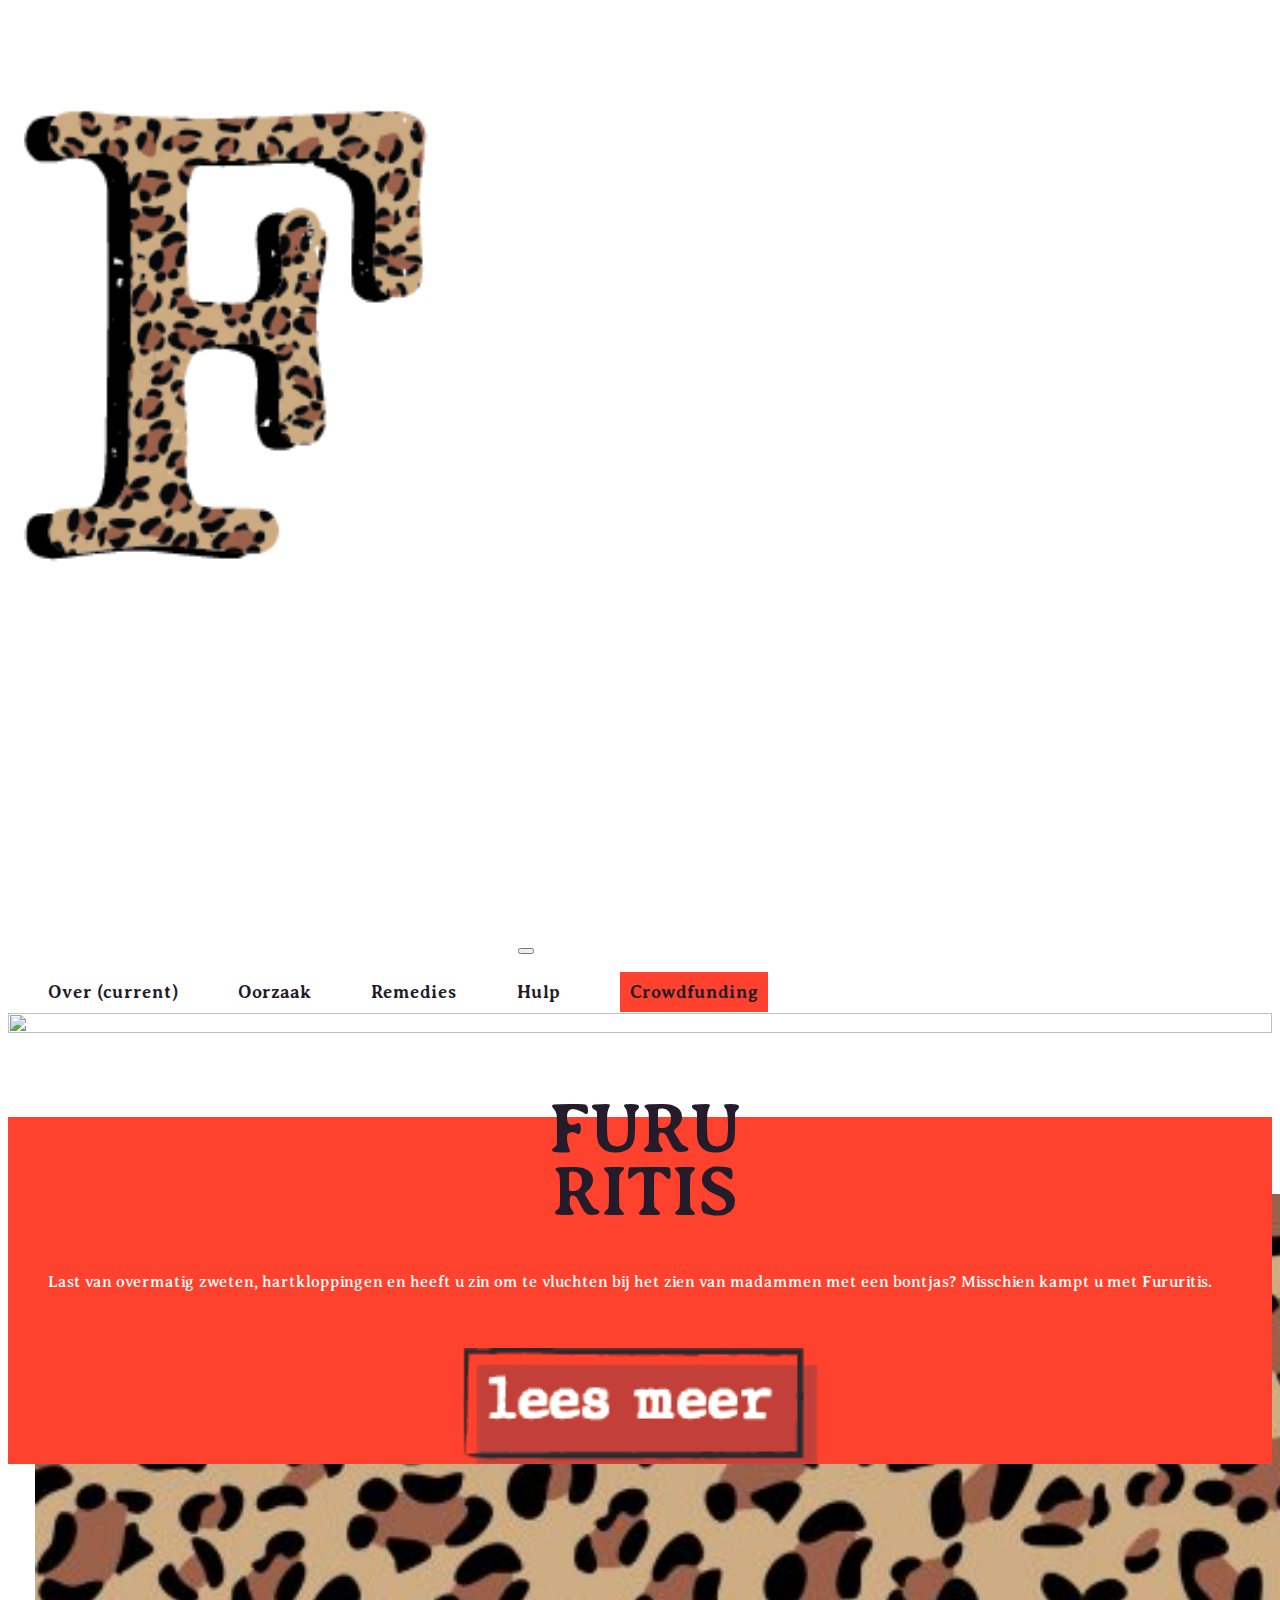
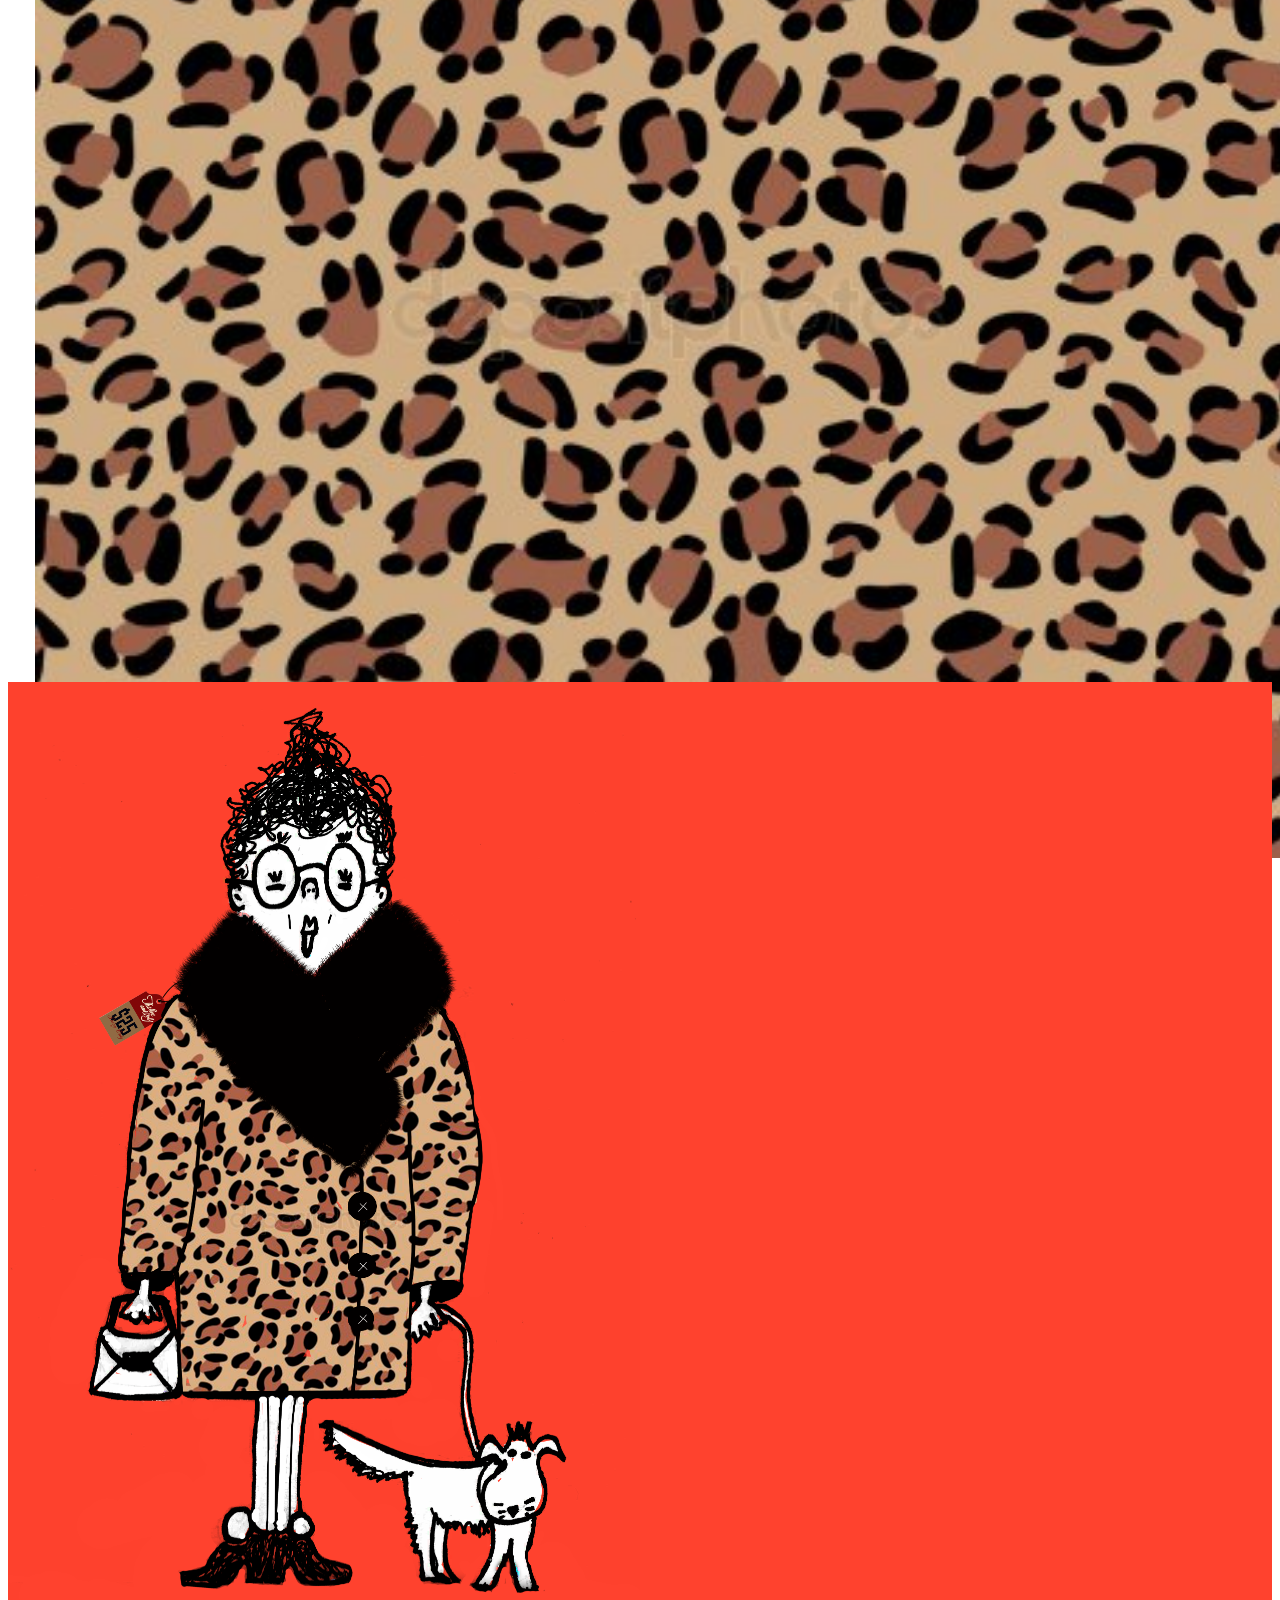
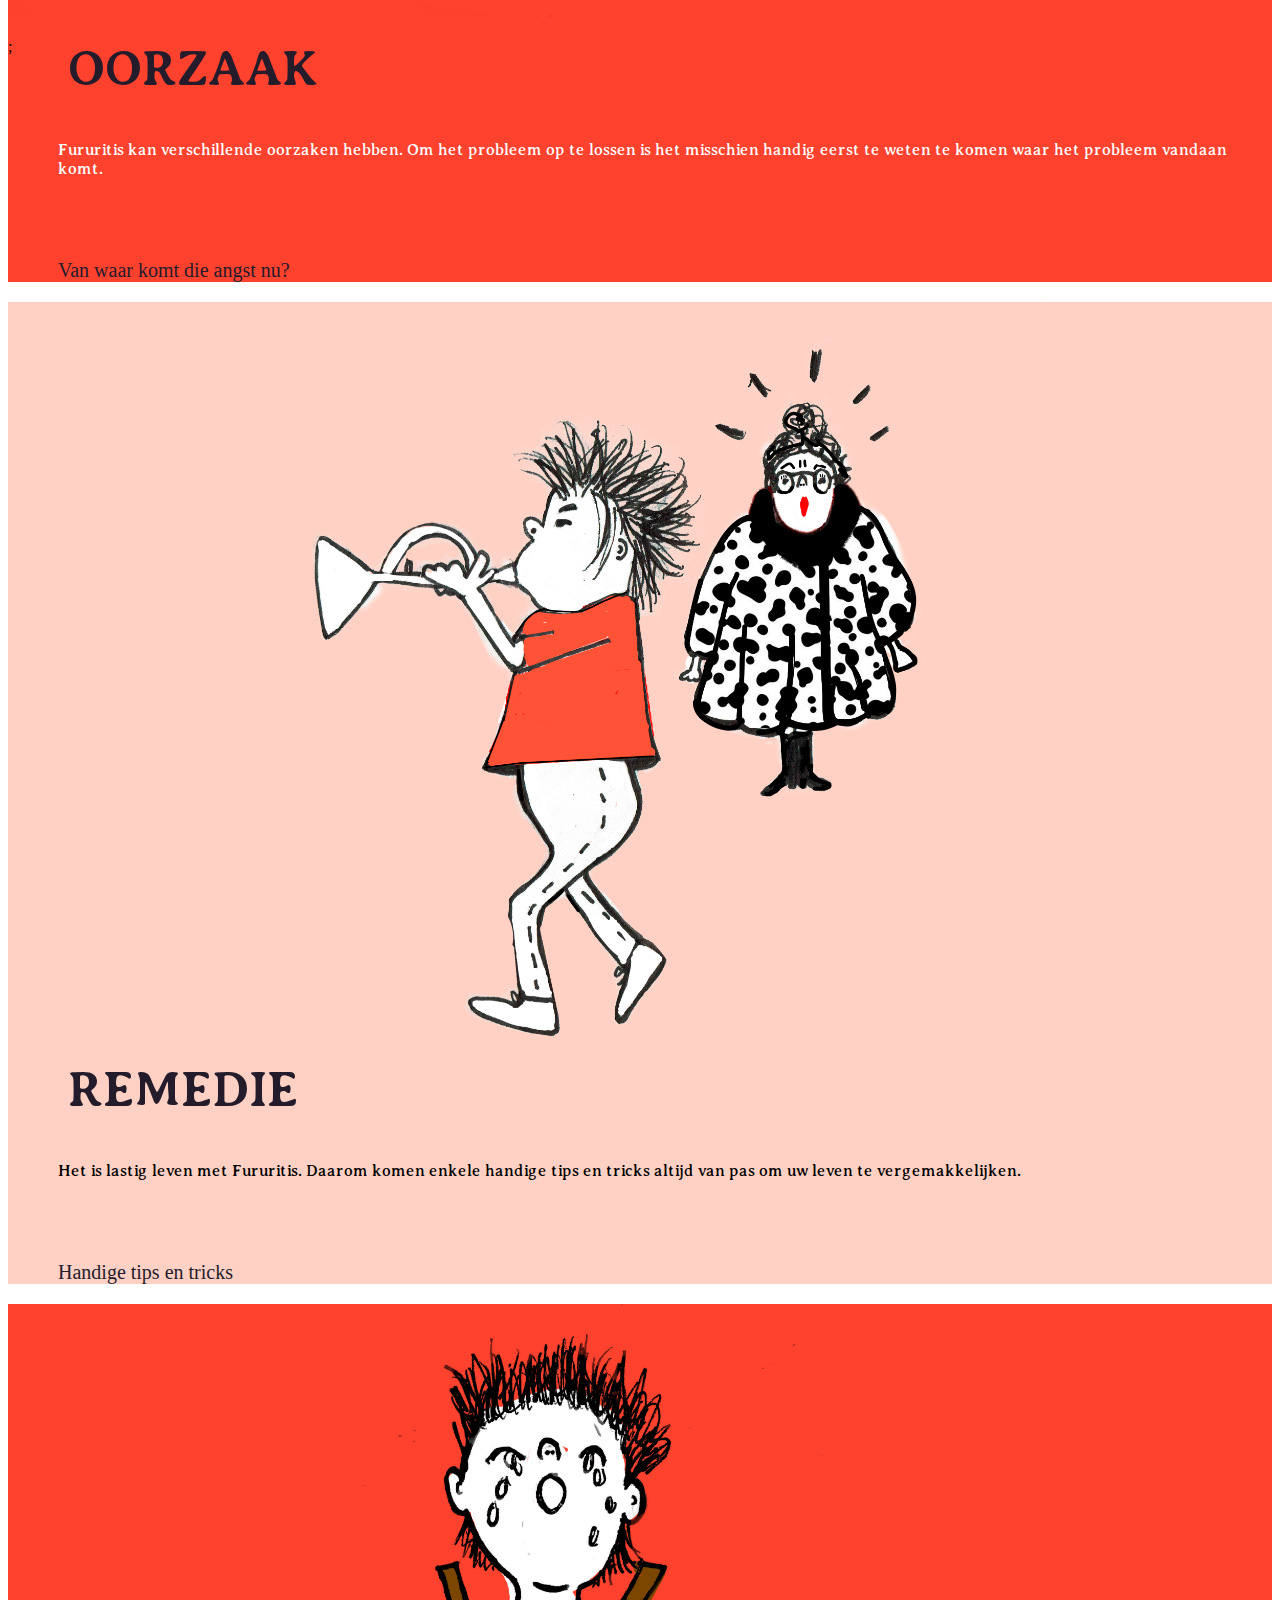
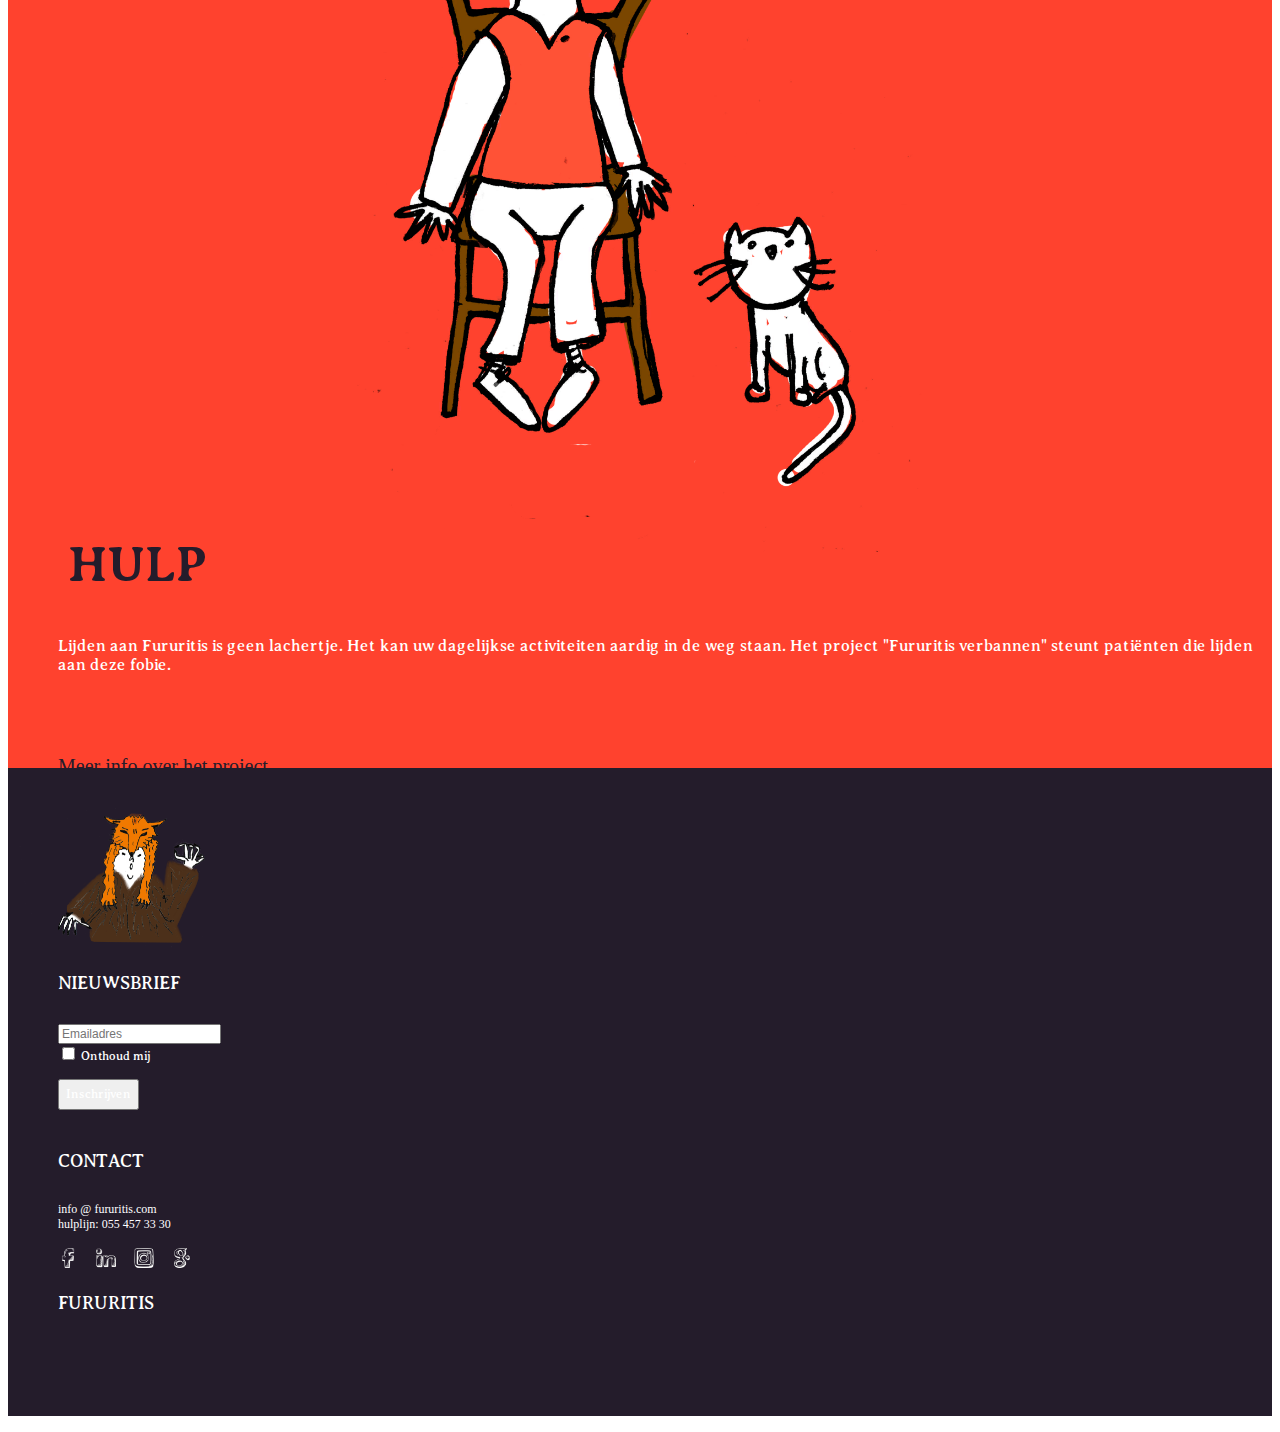
==== commit f7233364: "icoon" ====
--- a/index.html
+++ b/index.html
@@ -5,13 +5,15 @@
     <meta charset="UTF-8">
 
     <title>Fururitis</title>
-    <link rel="shortcut icon" type="image/png" href="images/logo.png" width="100" height="100">
+    <link rel="shortcut icon" type="image/png" href="styles/images/logo.png" width="100" height="100">
     <!-- bootstrap 4 css -->
     <link rel="stylesheet" href="https://stackpath.bootstrapcdn.com/bootstrap/4.1.3/css/bootstrap.min.css" integrity="sha384-MCw98/SFnGE8fJT3GXwEOngsV7Zt27NXFoaoApmYm81iuXoPkFOJwJ8ERdknLPMO" crossorigin="anonymous">
     
     <!-- custom css -->
     <link href="styles/custom.css" rel="stylesheet" type="text/css">
     <!-- fonts -->
+    <link href="https://fonts.googleapis.com/css?family=Homemade+Apple" rel="stylesheet">
+    <link href="https://fonts.googleapis.com/css?family=Averia+Serif+Libre" rel="stylesheet">
 </head>
 
 <body>
--- a/styles/custom.css
+++ b/styles/custom.css
@@ -1,27 +1,3 @@
-@font-face {
-    font-family: 'JMH Typewriter';
-    src: url('JMHTypewriter-Black.woff2') format('woff2'),
-        url('JMHTypewriter-Black.woff') format('woff');
-    font-weight: 900;
-    font-style: normal;
-}
-@font-face {
-    font-family: 'JMH Typewriter';
-    src: url('JMHTypewriter-Regular.woff2') format('woff2'),
-        url('JMHTypewriter-Regular.woff') format('woff');
-    font-weight: normal;
-    font-style: normal;
-}
-
-@font-face {
-    font-family: 'Homemade Apple';
-    src: url('HomemadeApple-Regular.woff2') format('woff2'),
-        url('HomemadeApple-Regular.woff') format('woff');
-    font-weight: normal;
-    font-style: normal;
-}
-
-
 /*general*/
 h1,h2,h3,h4{
     color:#241C2B;
@@ -29,14 +5,14 @@
 }
 
 h1{
-    font-family:"Jmh Typewriter";
+    font-family:"Averia Serif Libre";
     font-weight:900;
     font-size: 70px;
     line-height: 90%;
 }
 
 h2{
-    font-family:"Jmh Typewriter";
+    font-family:"Averia Serif Libre";
     font-weight:900;
     font-size: 50px;
     line-height: 90%;
@@ -52,7 +28,7 @@
 }
 
 h5{
-    font-family:"Jmh Typewriter";
+    font-family:"Averia Serif Libre";
     font-weight:500;
     font-size: 18px; 
     margin-top: 20px;
@@ -61,7 +37,7 @@
 }
 
 h6{
-    font-family:"Jmh Typewriter";
+    font-family:"Averia Serif Libre";
     font-weight:500;
     font-size: 18px; 
     margin-top: 20px;
@@ -70,21 +46,21 @@
 }
 
 .p1{
-    font-family:"Jmh Typewriter";
+    font-family:"Averia Serif Libre";
     font-weight:normal;
     font-size: 16px;
     margin-right: 10px;
 }
 
 .p2{
-    font-family:"Jmh Typewriter";
+    font-family:"Averia Serif Libre";
     font-weight:normal;
     font-size: 16px;
     margin-right: 10px;
 }
 
 .p3{
-    font-family:"Jmh Typewriter";
+    font-family:"Averia Serif Libre";
     font-weight:normal;
     font-size: 16px;
     margin-right: 10px;
@@ -92,7 +68,7 @@
 }
 
 .p4{
-    font-family:"Jmh Typewriter";
+    font-family:"Averia Serif Libre";
     font-weight:normal;
     font-size: 14px;
     margin-right: 10px;
@@ -100,7 +76,7 @@
 }
 
 .p5{
-    font-family:"Jmh Typewriter";
+    font-family:"Averia Serif Libre";
     font-weight:normal;
     font-size: 14px;
     margin-right: 10px;
@@ -117,7 +93,7 @@
 }
 
 .quote2{
-    font-family:"JMH Typewriter";
+    font-family:"Averia Serif Libre";
     font-size: 14px;
     color:#241C2B;
     font-weight: 700;
@@ -147,7 +123,7 @@
   }
 
 .nav-link{
-    font-family:"Jmh Typewriter";
+    font-family:"Averia Serif Libre";
     font-size:18px;
     font-weight:600;
     color:#241C2B;
@@ -156,7 +132,7 @@
 }
 
 .nav-link2{
-    font-family:"Jmh Typewriter";
+    font-family:"Averia Serif Libre";
     font-size:18px;
     font-weight:600;
     background: #FF422E;
@@ -480,7 +456,7 @@
 /*oorzaak*/
 .title_centered{
    text-align:center;
-   font-family:"JMH Typewriter";
+   font-family:"Averia Serif Libre";
    font-weight:900;
    font-size:50px;
 }
@@ -504,7 +480,7 @@
 margin-left: 15px;
 margin-right: 15px;
 padding-bottom: 30px;
-font-family:"JMH Typewriter";
+font-family:"Averia Serif Libre";
 color: white;
 }
 
@@ -642,13 +618,13 @@
 .btn-primary{
     display:inline-block;
     margin-top:-2px;
-    font-family:"JMH Typewriter";
+    font-family:"Averia Serif Libre";
     color:white;
     margin-left:10px;
 }
 
 label{
-    font-family:"JMH Typewriter";
+    font-family:"Averia Serif Libre";
     color:white;
     margin-left:10px;
 }
@@ -696,12 +672,12 @@
     font-size:16px;
     padding: 5px;
     margin-top:-10px;
-    font-family:"JMH Typewriter";
+    font-family:"Averia Serif Libre";
     font-weight:700;
 }
 
 .funding_question{
-    font-family:"JMH Typewriter";
+    font-family:"Averia Serif Libre";
     font-size:28px;
     font-weight:700;
     color:white;
@@ -709,7 +685,7 @@
 }
 
 .funding_question2{
-    font-family:"JMH Typewriter";
+    font-family:"Averia Serif Libre";
     font-size:28px;
     font-weight:700;
     color:white;
@@ -745,7 +721,7 @@
  }
 
 .underscript{
-    font-family:"JMH Typewriter";
+    font-family:"Averia Serif Libre";
     font-size:12px;
     font-weight:600;
     color:#241C2B
@@ -756,7 +732,7 @@
     padding: 10px;
     background-color:#241C2B;
     color:white;
-    font-family:"JMH Typewriter";
+    font-family:"Averia Serif Libre";
     font-size:14px;
     border-radius:5%;
     margin-right:5px;
